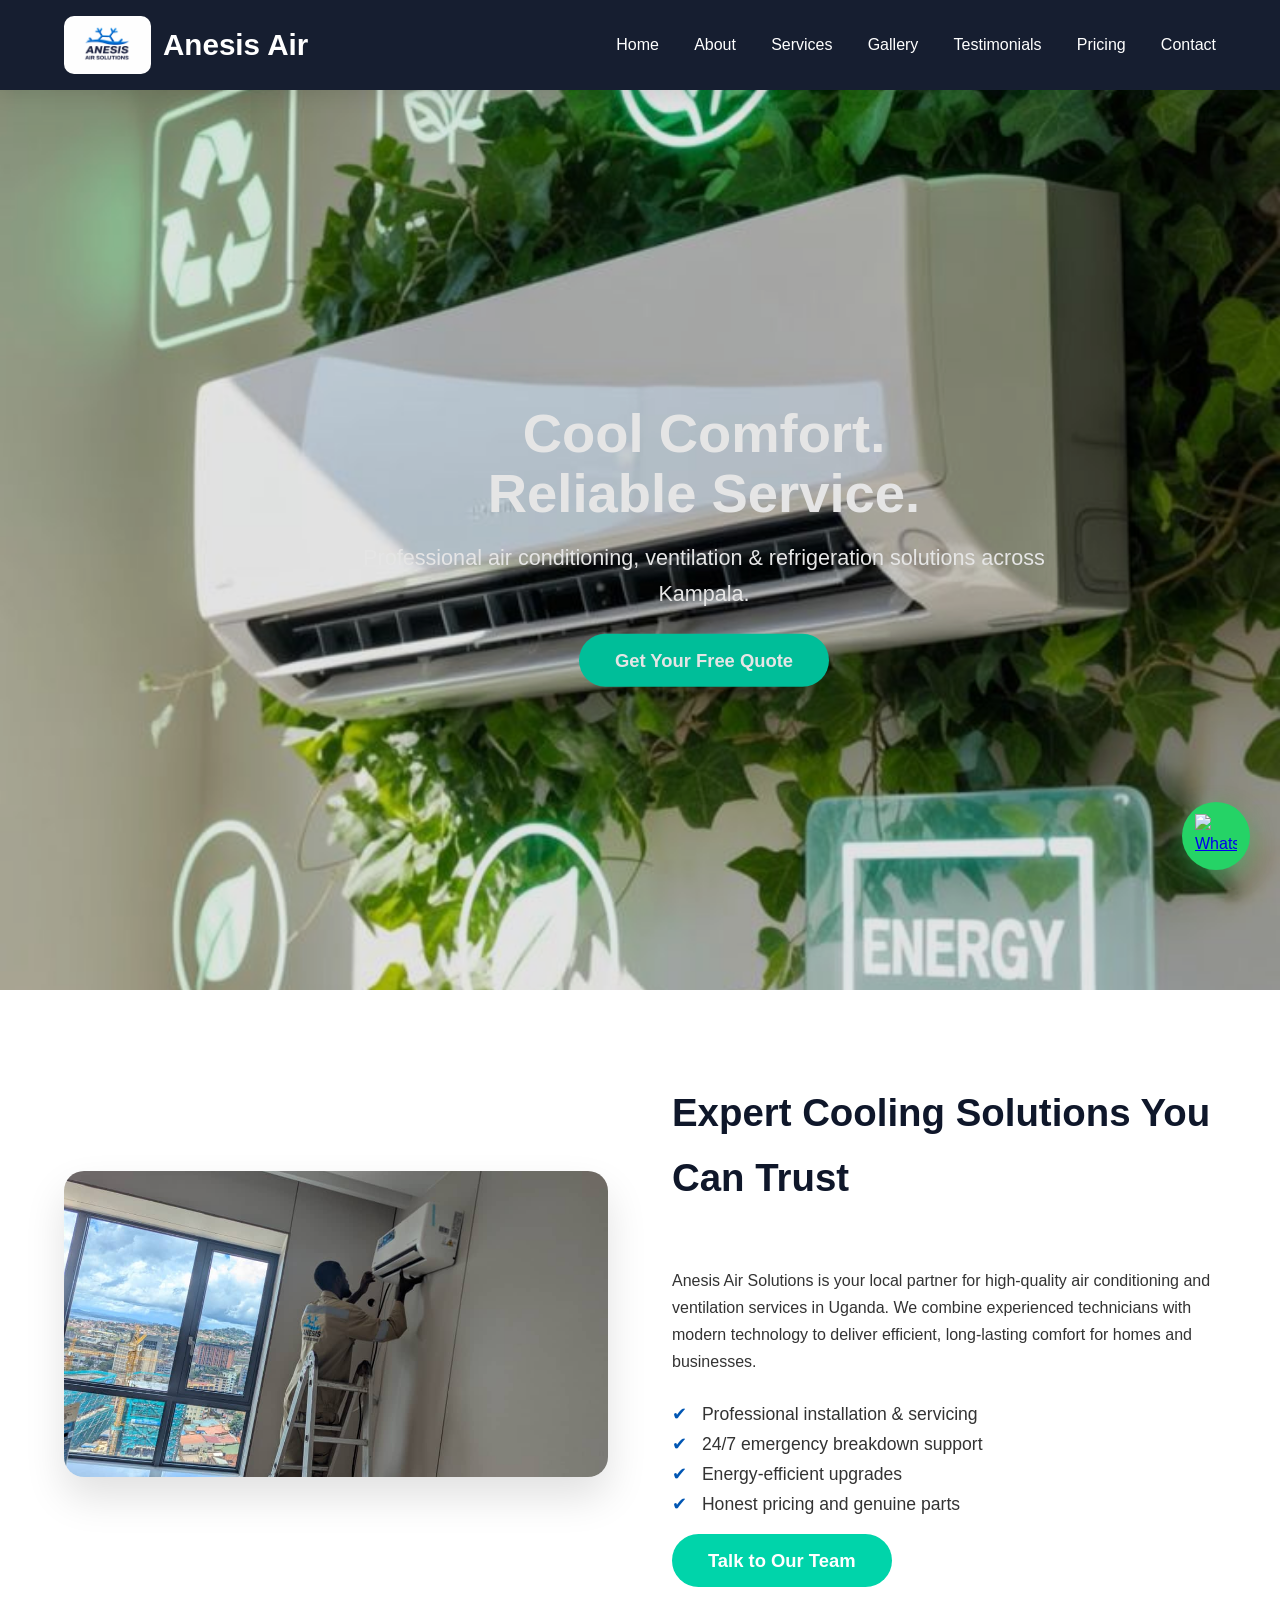
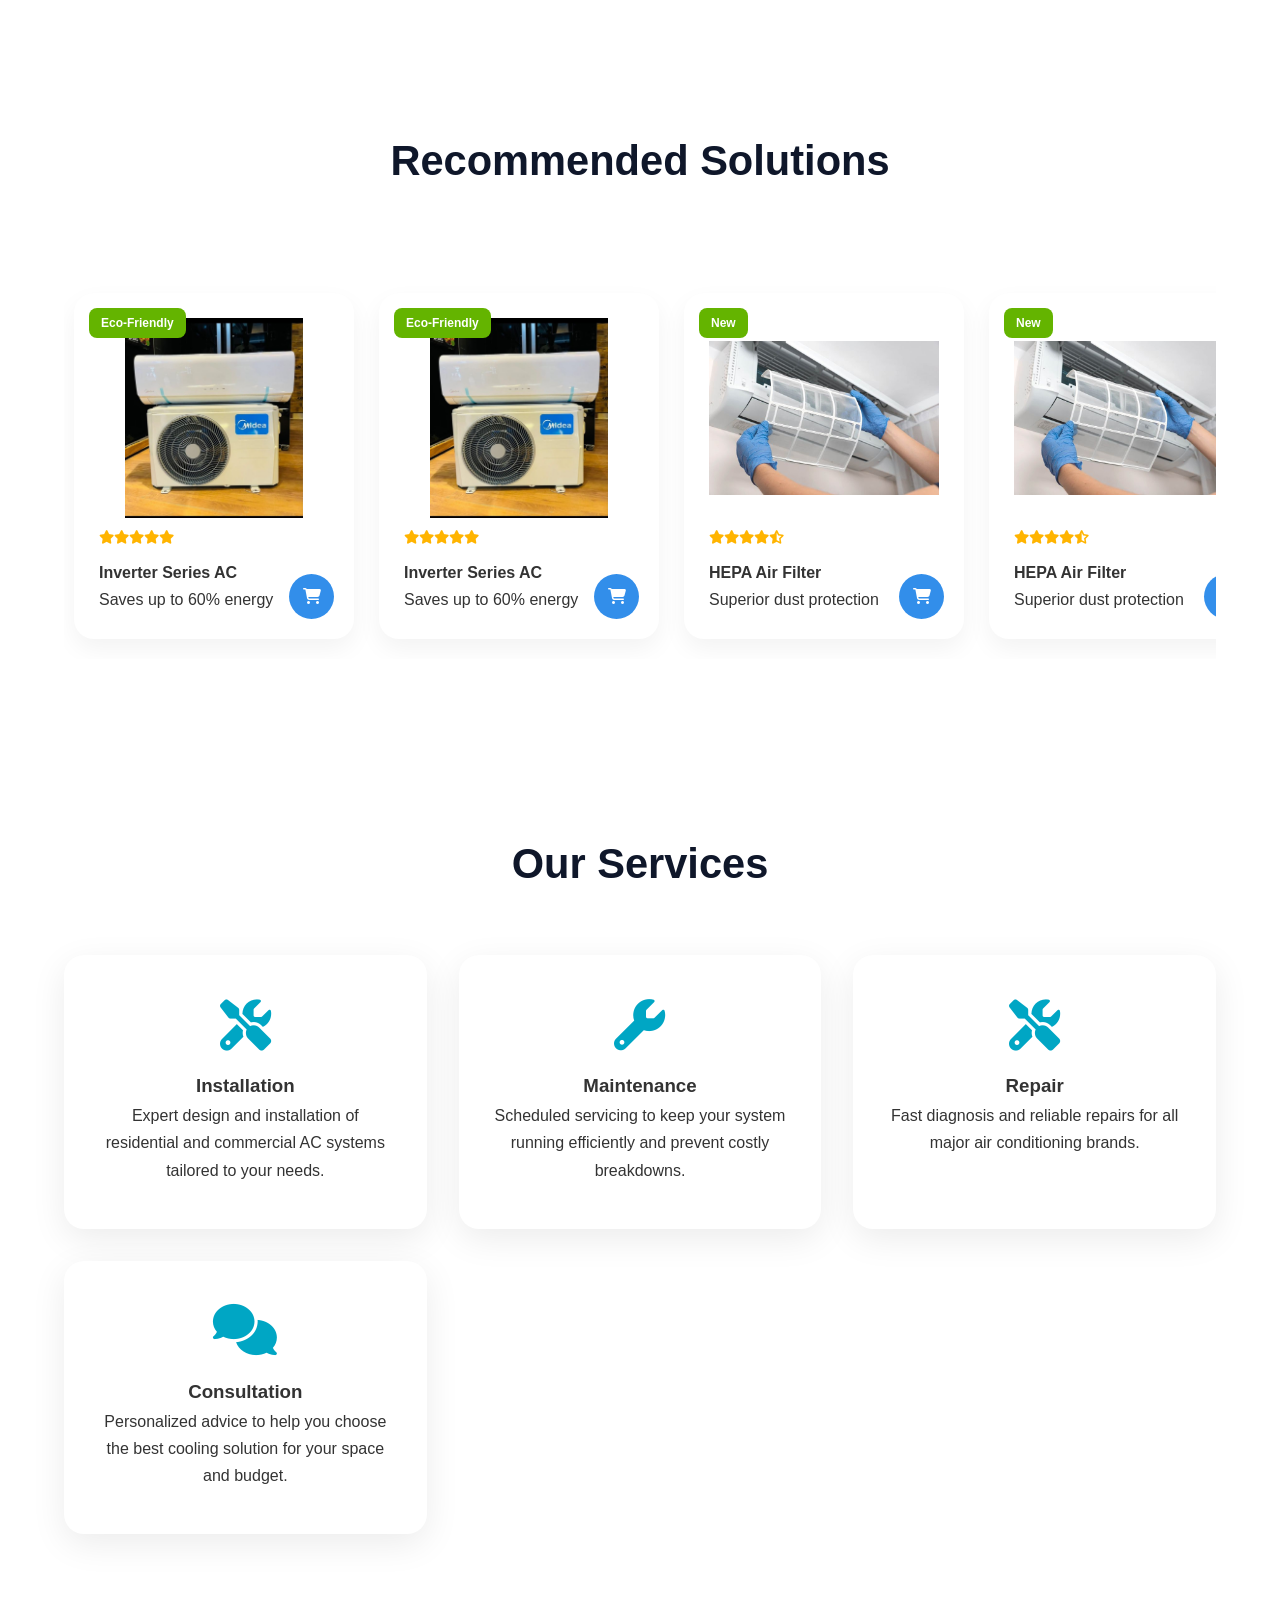
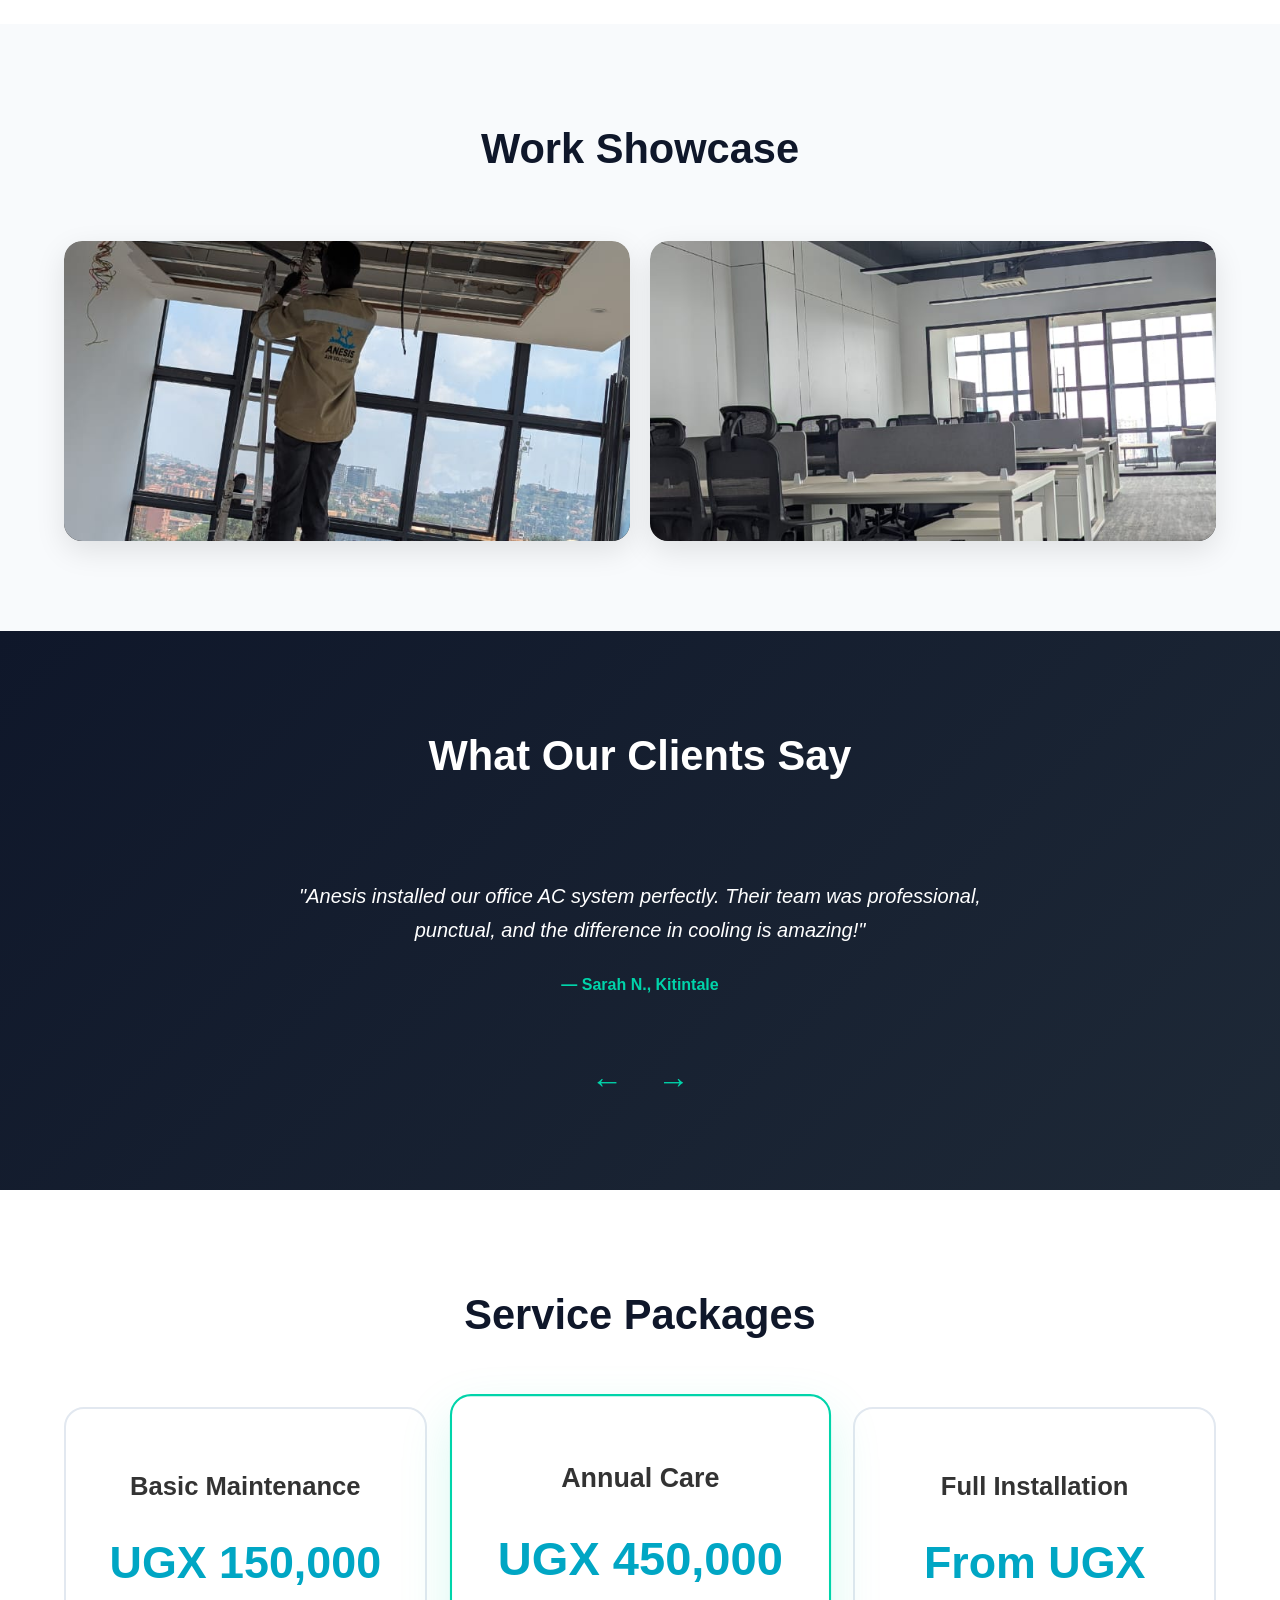
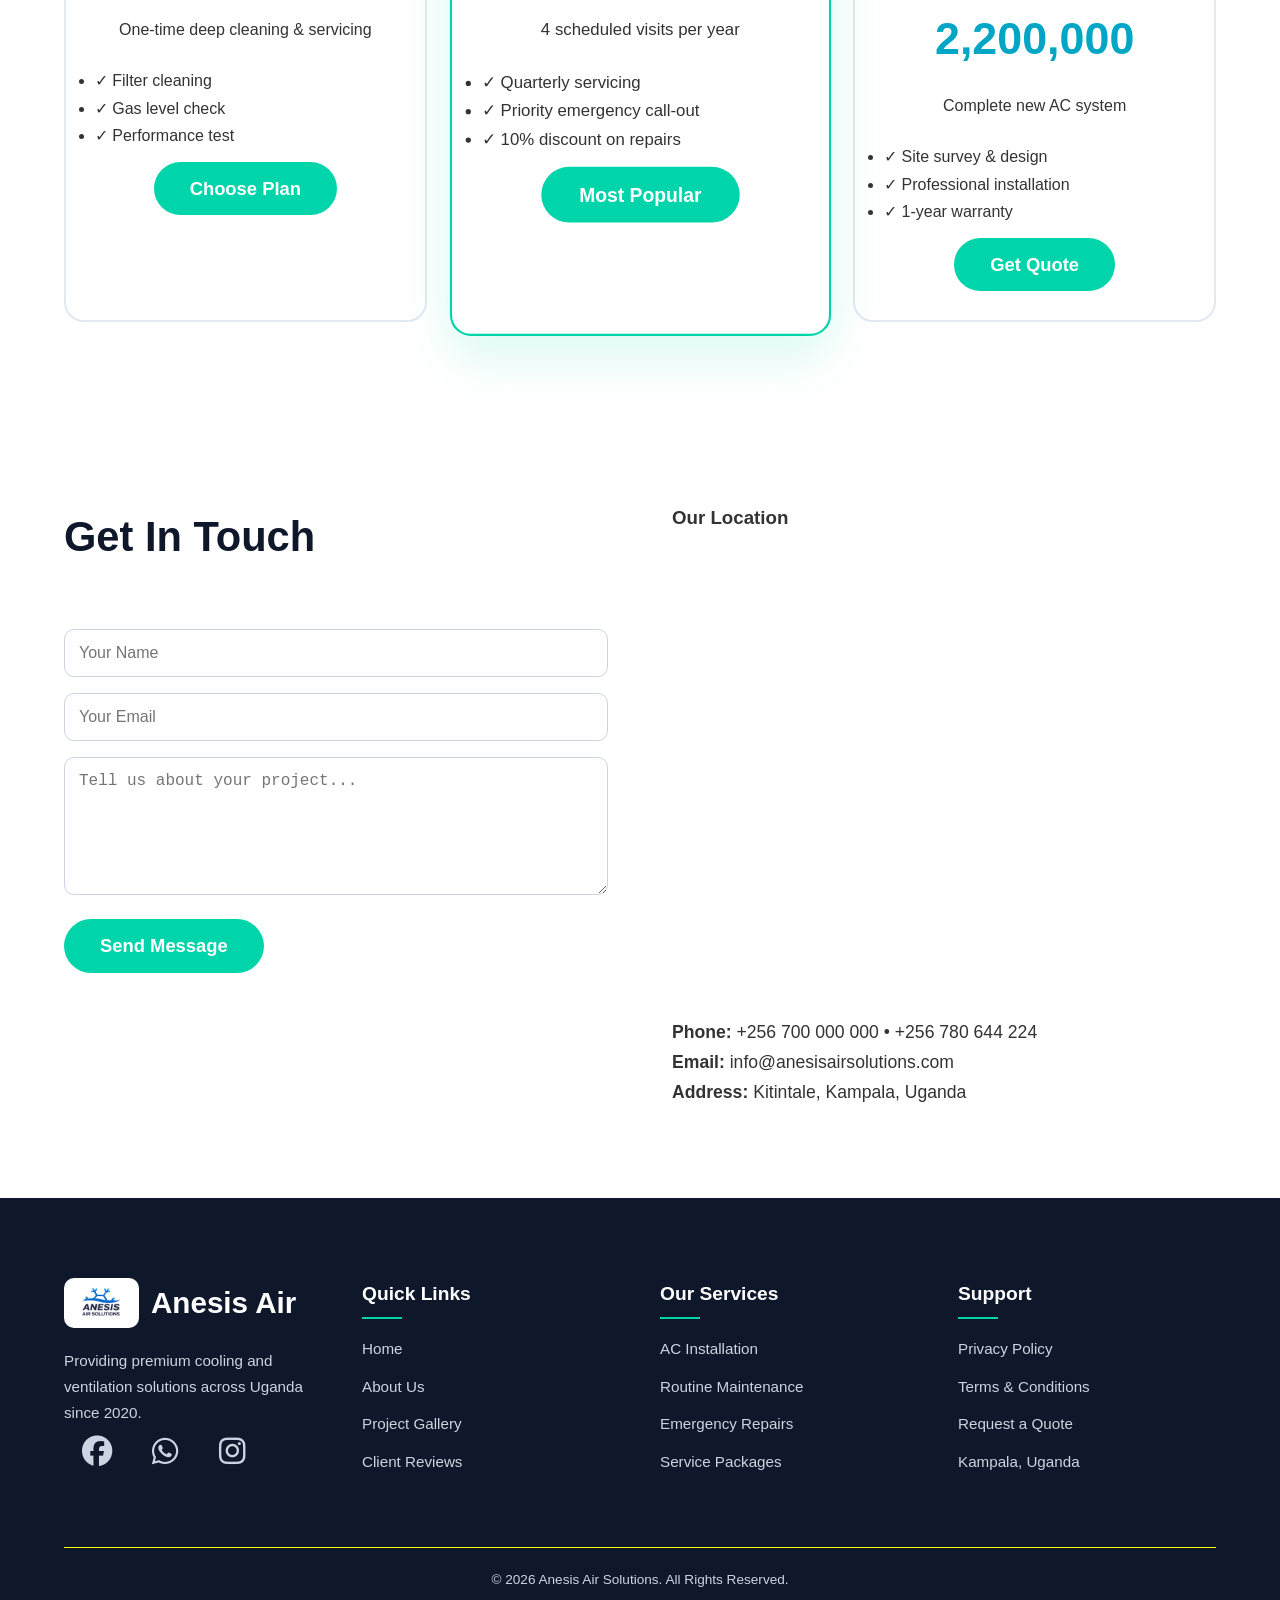
==== index.html @ 119cd509 "Update index.html" ====
<!DOCTYPE html>
<html lang="en">
<head>
    <meta charset="UTF-8">
    <meta name="viewport" content="width=device-width, initial-scale=1.0">
    <title>Anesis Air Solutions | Air Conditioning Kampala</title>
    
    <!-- External Assets -->
    <link rel="stylesheet" href="https://cdnjs.cloudflare.com/ajax/libs/font-awesome/6.5.0/css/all.min.css">
    
    <!-- Local Stylesheet -->
    <link rel="stylesheet" href="css/style.css">
</head>
<body>

    <!-- Navbar -->
    <nav class="navbar">
        <div class="logo">
            <img src="img/logo.jpg" alt="Anesis Logo">
            Anesis Air
        </div>
        <ul class="nav-links" id="navLinks">
            <li><a href="#">Home</a></li>
            <li><a href="#about">About</a></li>
            <li><a href="#services">Services</a></li>
            <li><a href="#gallery">Gallery</a></li>
            <li><a href="#testimonials">Testimonials</a></li>
            <li><a href="#pricing">Pricing</a></li>
            <li><a href="#contact">Contact</a></li>
        </ul>
        <div class="hamburger" id="menu-btn">
            <div class="bar"></div>
            <div class="bar"></div>
            <div class="bar"></div>
        </div>
    </nav>

    <!-- Hero Section -->
    <section class="hero">
        <div class="bg bg1"></div>
        <div class="bg bg2"></div>
        <div class="hero-content">
            <h1>Cool Comfort.<br>Reliable Service.</h1>
            <p>Professional air conditioning, ventilation & refrigeration solutions across Kampala.</p>
            <a href="#contact" class="cta-btn">Get Your Free Quote</a>
        </div>
    </section>

    <!-- About Section -->
    <section id="about" class="about">
        <div>
            <img src="img/img7.jpg" alt="Anesis Air Solutions team installing AC" loading="lazy">
        </div>
        <div>
            <h2 class="section-title" style="text-align:left;font-size:2.4rem;">Expert Cooling Solutions You Can Trust</h2>
            <p>Anesis Air Solutions is your local partner for high-quality air conditioning and ventilation services in Uganda. We combine experienced technicians with modern technology to deliver efficient, long-lasting comfort for homes and businesses.</p>
            <ul class="j" style="margin: 25px 0; font-size: 1.1rem; list-style: none;">
                <li> Professional installation & servicing</li>
                <li> 24/7 emergency breakdown support</li>
                <li> Energy-efficient upgrades</li>
                <li> Honest pricing and genuine parts</li>
            </ul>
            <a href="#contact" class="cta-btn">Talk to Our Team</a>
        </div>
    </section>

    <!-- Featured Products -->
    <section class="featured-products">
        <h2 class="section-title">Recommended Solutions</h2>
        <div class="product-container">
            <div class="product-carousel">
                <div class="product-card">
                    <div class="badge">Eco-Friendly</div>
                    <img src="img/ac-unit-1.jpg" alt="Energy Efficient AC">
                    <div class="product-info">
                        <div class="stars">
                            <i class="fas fa-star"></i><i class="fas fa-star"></i><i class="fas fa-star"></i><i class="fas fa-star"></i><i class="fas fa-star"></i>
                        </div>
                        <h4>Inverter Series AC</h4>
                        <p>Saves up to 60% energy</p>
                        <a href="https://wa.me/256780644224" class="cart-btn"><i class="fas fa-shopping-cart"></i></a>
                    </div>
                </div>
                <div class="product-card">
                    <div class="badge">Eco-Friendly</div>
                    <img src="img/ac-unit-1.jpg" alt="Energy Efficient AC">
                    <div class="product-info">
                        <div class="stars">
                            <i class="fas fa-star"></i><i class="fas fa-star"></i><i class="fas fa-star"></i><i class="fas fa-star"></i><i class="fas fa-star"></i>
                        </div>
                        <h4>Inverter Series AC</h4>
                        <p>Saves up to 60% energy</p>
                        <a href="https://wa.me/256780644224" class="cart-btn"><i class="fas fa-shopping-cart"></i></a>
                    </div>
                </div>
                <div class="product-card">
                    <div class="badge">New</div>
                    <img src="img/filter.jpg" alt="Air Filter">
                    <div class="product-info">
                        <div class="stars">
                            <i class="fas fa-star"></i><i class="fas fa-star"></i><i class="fas fa-star"></i><i class="fas fa-star"></i><i class="fas fa-star-half-alt"></i>
                        </div>
                        <h4>HEPA Air Filter</h4>
                        <p>Superior dust protection</p>
                        <a href="https://wa.me/256780644224" class="cart-btn"><i class="fas fa-shopping-cart"></i></a>
                    </div>
                </div>
                <div class="product-card">
                    <div class="badge">New</div>
                    <img src="img/filter.jpg" alt="Air Filter">
                    <div class="product-info">
                        <div class="stars">
                            <i class="fas fa-star"></i><i class="fas fa-star"></i><i class="fas fa-star"></i><i class="fas fa-star"></i><i class="fas fa-star-half-alt"></i>
                        </div>
                        <h4>HEPA Air Filter</h4>
                        <p>Superior dust protection</p>
                        <a href="https://wa.me/256780644224" class="cart-btn"><i class="fas fa-shopping-cart"></i></a>
                    </div>
                </div>
            </div>
        </div>
    </section>

    <!-- Services -->
    <section id="services">
        <h2 class="section-title">Our Services</h2>
        <div class="service-grid">
            <div class="service-card">
                <i class="fas fa-tools"></i>
                <h3>Installation</h3>
                <p>Expert design and installation of residential and commercial AC systems tailored to your needs.</p>
            </div>
            <div class="service-card">
                <i class="fas fa-wrench"></i>
                <h3>Maintenance</h3>
                <p>Scheduled servicing to keep your system running efficiently and prevent costly breakdowns.</p>
            </div>
            <div class="service-card">
                <i class="fas fa-screwdriver-wrench"></i>
                <h3>Repair</h3>
                <p>Fast diagnosis and reliable repairs for all major air conditioning brands.</p>
            </div>
            <div class="service-card">
                <i class="fas fa-comments"></i>
                <h3>Consultation</h3>
                <p>Personalized advice to help you choose the best cooling solution for your space and budget.</p>
            </div>
        </div>
    </section>

    <!-- Gallery Section -->
    <section id="gallery" class="gallery">
        <h2 class="section-title">Work Showcase</h2>
        <div class="gallery-grid">
            <div class="comparison-box">
                <div class="gallery-item before-container">
                    <div class="slide-set">
                        <img src="img/img2.jpg" class="slide active" alt="Before 1">
                        <img src="img/img9.jpg" class="slide" alt="Before 2">
                        <img src="img/img7.jpg" class="slide" alt="Before 3">
                    </div>
                    <div class="overlay">BEFORE</div>
                </div>
                <div class="gallery-item after-container">
                    <div class="slide-set">
                        <img src="img/img1.jpg" class="slide active" alt="After 1">
                        <img src="img/img8.jpg" class="slide" alt="After 2">
                        <img src="img/img3.jpg" class="slide" alt="After 3">
                    </div>
                    <div class="overlay">AFTER</div>
                </div>
            </div>
        </div>
    </section>

    <!-- Testimonials -->
    <section id="testimonials" class="testimonial-section">
        <h2 class="section-title" style="color:white;">What Our Clients Say</h2>
        <div class="testimonial-carousel" id="carousel">
            <div class="testimonial-slide active">
                <p>"Anesis installed our office AC system perfectly. Their team was professional, punctual, and the difference in cooling is amazing!"</p>
                <div class="client-info">— Sarah N., Kitintale</div>
            </div>
            <div class="testimonial-slide">
                <p>"24/7 emergency service saved us during a heatwave. They came the same day and fixed the issue quickly. Highly recommended!"</p>
                <div class="client-info">— James K., Kampala</div>
            </div>
            <div class="testimonial-slide">
                <p>"Best decision we made for our restaurant. The new ventilation system is quiet and very energy efficient. Thank you Anesis!"</p>
                <div class="client-info">— Michael O., Nakasero</div>
            </div>
        </div>
        <div style="text-align:center; margin-top:2rem;">
            <button onclick="prevSlide()" style="background:none;border:none;color:var(--accent);font-size:2rem;margin:0 15px;">←</button>
            <button onclick="nextSlide()" style="background:none;border:none;color:var(--accent);font-size:2rem;margin:0 15px;">→</button>
        </div>
    </section>

    <!-- Pricing -->
    <section id="pricing" class="pricing">
        <h2 class="section-title">Service Packages</h2>
        <div class="pricing-grid">
            <div class="price-card">
                <h3>Basic Maintenance</h3>
                <div class="price">UGX 150,000</div>
                <p>One-time deep cleaning & servicing</p>
                <ul style="text-align:left; margin:1.5rem 0;">
                    <li>✓ Filter cleaning</li>
                    <li>✓ Gas level check</li>
                    <li>✓ Performance test</li>
                </ul>
                <a href="#contact" class="cta-btn">Choose Plan</a>
            </div>
            <div class="price-card popular">
                <h3>Annual Care</h3>
                <div class="price">UGX 450,000</div>
                <p>4 scheduled visits per year</p>
                <ul style="text-align:left; margin:1.5rem 0;">
                    <li>✓ Quarterly servicing</li>
                    <li>✓ Priority emergency call-out</li>
                    <li>✓ 10% discount on repairs</li>
                </ul>
                <a href="#contact" class="cta-btn">Most Popular</a>
            </div>
            <div class="price-card">
                <h3>Full Installation</h3>
                <div class="price">From UGX 2,200,000</div>
                <p>Complete new AC system</p>
                <ul style="text-align:left; margin:1.5rem 0;">
                    <li>✓ Site survey & design</li>
                    <li>✓ Professional installation</li>
                    <li>✓ 1-year warranty</li>
                </ul>
                <a href="#contact" class="cta-btn">Get Quote</a>
            </div>
        </div>
    </section>

    <!-- Contact Section -->
    <section id="contact" class="contact-section">
        <div>
            <h2 class="section-title" style="text-align:left;">Get In Touch</h2>
            <form id="contact-form" action="https://formspree.io/f/xovkkaep" method="POST">
                <input type="text" name="name" placeholder="Your Name" required>
                <input type="email" name="email" placeholder="Your Email" required>
                <textarea name="message" rows="6" placeholder="Tell us about your project..." required></textarea>
                <button type="submit" class="cta-btn">Send Message</button>
            </form>
        </div>
        <div>
            <h3 style="margin-bottom:1.5rem;">Our Location</h3>
            <iframe src="https://maps.google.com/maps?width=600&height=400&hl=en&q=kitintale&t=&z=14&ie=UTF8&iwloc=B&output=embed" width="100%" height="420" style="border:0;border-radius:16px;" allowfullscreen="" loading="lazy"></iframe>
            <div style="margin-top:2rem; font-size:1.1rem;">
                <p><strong>Phone:</strong> +256 700 000 000 • +256 780 644 224</p>
                <p><strong>Email:</strong> info@anesisairsolutions.com</p>
                <p><strong>Address:</strong> Kitintale, Kampala, Uganda</p>
            </div>
        </div>
    </section>

    <!-- Footer -->
    <footer class="main-footer">
        <div class="footer-container">
            <div class="footer-col">
                <div class="logo" style="margin-bottom: 20px;">
                    <img src="img/logo.jpg" alt="Anesis Logo" style="height: 50px;">
                    <span style="color: white; font-weight: bold;">Anesis Air</span>
                </div>
                <p>Providing premium cooling and ventilation solutions across Uganda since 2020.</p>
                <div class="social-links">
                    <a href="#"><i class="fab fa-facebook"></i></a>
                    <a href="#"><i class="fab fa-whatsapp"></i></a>
                    <a href="#"><i class="fab fa-instagram"></i></a>
                </div>
            </div>
            <div class="footer-col">
                <h4>Quick Links</h4>
                <ul>
                    <li><a href="#">Home</a></li>
                    <li><a href="#about">About Us</a></li>
                    <li><a href="#gallery">Project Gallery</a></li>
                    <li><a href="#testimonials">Client Reviews</a></li>
                </ul>
            </div>
            <div class="footer-col">
                <h4>Our Services</h4>
                <ul>
                    <li><a href="#services">AC Installation</a></li>
                    <li><a href="#services">Routine Maintenance</a></li>
                    <li><a href="#services">Emergency Repairs</a></li>
                    <li><a href="#pricing">Service Packages</a></li>
                </ul>
            </div>
            <div class="footer-col">
                <h4>Support</h4>
                <ul>
                    <li><a href="#">Privacy Policy</a></li>
                    <li><a href="#">Terms & Conditions</a></li>
                    <li><a href="#contact">Request a Quote</a></li>
                    <li><p>Kampala, Uganda</p></li>
                </ul>
            </div>
        </div>
        <div class="footer-bottom">
            <p>&copy; 2026 Anesis Air Solutions. All Rights Reserved.</p>
        </div>
    </footer>

    <!-- Floating WhatsApp Button -->
    <a href="https://wa.me/256780644224" target="_blank" class="whatsapp-float">
        <img src="https://cdn3.iconfinder.com/data/icons/2018-social-media-logotypes/1000/2018_social_media_popular_app_logo-whatsapp-64.png" alt="WhatsApp">
    </a>

    <!-- Main JavaScript File -->
    <script src="js/main.js"></script>
</body>
</html>
---- css/style.css ----
/* =============================================
    ANESIS AIR SOLUTIONS - MAIN STYLESHEET
    Author: Anesis Air Solutions
    Version: 2.0
    ============================================= */

:root {
    --primary: #00a6c4;
    --secondary: #0073e6;
    --accent: #00d4aa;
    --dark: #0f172a;
    --light: #f8fafc;
}

* { 
    margin: 0; 
    padding: 0; 
    box-sizing: border-box; 
}

body {
    font-family: 'Segoe UI', Arial, sans-serif;
    line-height: 1.7;
    color: #333;
}

section { 
    padding: 90px 5%; 
}

.section-title {
    text-align: center; 
    font-size: 2.6rem; 
    margin-bottom: 3.5rem;
    color: var(--dark);
}

/* ------------------------------
    NAVIGATION BAR
------------------------------ */
.navbar {
    position: sticky; 
    top: 0; 
    z-index: 1000;
    background: rgba(15, 23, 42, 0.97);
    backdrop-filter: blur(12px);
    padding: 1rem 5%;
    display: flex;
    justify-content: space-between;
    align-items: center;
    box-shadow: 0 4px 20px rgba(0,0,0,0.1);
}

.logo {
    display: flex; 
    align-items: center; 
    gap: 12px;
    color: white; 
    font-size: 1.85rem; 
    font-weight: 700; 
    text-decoration: none;
}

.logo img { 
    height: 58px; 
    border-radius: 10px; 
}

.nav-links {
    display: flex; 
    gap: 2.2rem; 
    list-style: none; 
    transition: 0.5s ease-in;
}

.nav-links a {
    color: white; 
    text-decoration: none; 
    font-weight: 500; 
    transition: 0.3s;
}

.nav-links a:hover { 
    color: var(--accent); 
}

/* ------------------------------
    HAMBURGER MENU (MOBILE)
------------------------------ */
.hamburger {
    background: transparent;
    border: none;
    cursor: pointer;
    display: none;
    flex-direction: column;
    gap: 5px;
    z-index: 1001;
}

.bar {
    width: 30px;
    height: 3px;
    background-color: #fff;
    transition: all 0.3s ease-in-out;
}

.hamburger.active .bar:nth-child(1) { transform: translateY(8px) rotate(45deg); }
.hamburger.active .bar:nth-child(2) { opacity: 0; transform: translateX(-10px); }
.hamburger.active .bar:nth-child(3) { transform: translateY(-8px) rotate(-45deg); }

/* ------------------------------
    HERO SECTION
------------------------------ */
.hero {
    position: relative;
    height: 100vh;
    overflow: hidden;
}

.bg {
    position: absolute;
    width: 100%;
    height: 100%;
    top: 0;
    left: 0;
    background-size: cover;
    background-position: center;
    transition: opacity 1.5s ease-in-out;
    z-index: 1;
}

.bg1 { opacity: 1; }
.bg2 { opacity: 0; }

.hero-content {
    position: absolute;
    z-index: 2;
    color: white;
    text-align: center;
    top: 50%;
    transform: translateY(-50%);
    width: 100%;
}

.hero::after {
    pointer-events: none;
    content: "";
    position: absolute;
    width: 100%;
    height: 100%;
    top: 0;
    left: 0;
    background: rgba(0,0,0,0.1);
    z-index: 2;
}

.hero-content h1 {
    font-size: 3.4rem; 
    margin-bottom: 1rem; 
    line-height: 1.1;
}

.hero-content p {
    font-size: 1.35rem; 
    max-width: 700px; 
    margin: 0 auto 2rem;
}

.cta-btn {
    background: var(--accent); 
    color: white; 
    padding: 16px 36px;
    border-radius: 50px; 
    font-weight: 600; 
    text-decoration: none;
    font-size: 1.15rem; 
    transition: all 0.4s;
    border: none;
    cursor: pointer;
}

.cta-btn:hover {
    background: #00b894; 
    transform: translateY(-5px); 
    box-shadow: 0 15px 30px rgba(0,212,170,0.4);
}

/* ------------------------------
    ABOUT SECTION
------------------------------ */
.about {
    display: grid; 
    grid-template-columns: 1fr 1fr; 
    gap: 4rem; 
    align-items: center;
}

.about img {
    width: 100%; 
    border-radius: 20px; 
    box-shadow: 0 20px 40px rgba(0,0,0,0.12);
}

.j li::before {
    content: '✔';
    color: #0056b3; 
    margin-right: 10px;
}

/* ------------------------------
    SERVICES SECTION
------------------------------ */
.service-grid {
    display: grid; 
    grid-template-columns: repeat(auto-fit, minmax(290px, 1fr)); 
    gap: 2rem;
}

.service-card {
    background: white; 
    padding: 2.8rem 2rem; 
    border-radius: 20px;
    text-align: center; 
    box-shadow: 0 10px 35px rgba(0,0,0,0.08);
    transition: all 0.4s ease;
}

.service-card:hover {
    transform: translateY(-15px); 
    box-shadow: 0 25px 55px rgba(0,166,196,0.18);
}

.service-card i { 
    font-size: 3.2rem; 
    color: var(--primary); 
    margin-bottom: 1.2rem; 
}

/* ------------------------------
    FEATURED PRODUCTS
------------------------------ */
.featured-products {
    background: #fff;
    overflow: hidden;
    padding: 60px 0;
}

.product-container {
    padding: 20px 5%;
}

.product-carousel {
    display: flex;
    gap: 25px;
    overflow-x: auto;
    scroll-behavior: smooth;
    padding: 20px 10px;
    scrollbar-width: none;
}

.product-carousel::-webkit-scrollbar {
    display: none;
}

.product-card {
    min-width: 280px;
    background: white;
    border-radius: 20px;
    padding: 25px;
    position: relative;
    box-shadow: 0 10px 25px rgba(0,0,0,0.05);
    transition: all 0.4s cubic-bezier(0.165, 0.84, 0.44, 1);
}

.product-card:hover {
    transform: translateY(-10px);
    box-shadow: 0 20px 40px rgba(0, 166, 196, 0.15);
}

.product-card img {
    width: 100%;
    height: 200px;
    object-fit: contain;
    transition: transform 0.5s ease;
}

.product-card:hover img {
    transform: scale(1.08);
}

.stars { 
    color: #ffb400; 
    font-size: 0.85rem; 
    margin-bottom: 10px; 
}

.cart-btn {
    position: absolute;
    bottom: 20px;
    right: 20px;
    background: var(--secondary);
    color: white;
    width: 45px;
    height: 45px;
    border-radius: 50%;
    display: flex;
    align-items: center;
    justify-content: center;
    text-decoration: none;
    transition: all 0.3s ease;
    opacity: 0.8;
}

.product-card:hover .cart-btn {
    opacity: 1;
    transform: scale(1.1);
    background: var(--accent);
}

.badge {
    position: absolute;
    top: 15px; left: 15px;
    background: #64b400;
    color: white;
    padding: 5px 12px;
    border-radius: 8px;
    font-size: 0.75rem;
    font-weight: bold;
}

/* ------------------------------
    GALLERY SECTION
------------------------------ */
.gallery {
    background: var(--light);
}

.gallery-grid {
    display: grid; 
    grid-template-columns: repeat(auto-fit, minmax(320px, 1fr)); 
    gap: 1.8rem;
}

.comparison-box {
    display: grid;
    grid-template-columns: 1fr 1fr;
    gap: 20px;
    max-width: 1200px;
    margin: 0 auto;
}

.gallery-item {
    position: relative; 
    border-radius: 18px; 
    overflow: hidden; 
    box-shadow: 0 10px 30px rgba(0,0,0,0.1);
}

.gallery-item img {
    width: 100%; 
    height: 320px; 
    object-fit: cover; 
    transition: transform 0.5s;
}

.gallery-item:hover img { 
    transform: scale(1.08); 
}

.slide-set {
    position: relative;
    width: 100%;
    min-height: 300px;
    overflow: hidden;
    border-radius: 18px;
    aspect-ratio: 4/1;
}

.slide {
    position: absolute;
    top: 0;
    left: 0;
    width: 100%;
    height: 100%;
    object-fit: cover;
    opacity: 0;
    transition: opacity 1s ease-in-out;
}

.slide.active {
    opacity: 1;
    z-index: 2;
}

.gallery-item .overlay {
    position: absolute; 
    bottom: 0; 
    left: 0; 
    right: 0; 
    background: linear-gradient(transparent, rgba(0,0,0,0.75));
    color: white; 
    padding: 20px; 
    font-weight: 600;
}

/* ------------------------------
    TESTIMONIALS
------------------------------ */
.testimonial-section {
    background: linear-gradient(135deg, #0f172a, #1e2937);
    color: white;
}

.testimonial-carousel {
    max-width: 800px; 
    margin: 0 auto; 
    position: relative; 
    overflow: hidden;
}

.testimonial-slide {
    display: none; 
    padding: 2rem; 
    text-align: center;
}

.testimonial-slide.active { 
    display: block; 
    animation: fade 0.8s; 
}

.testimonial-slide p {
    font-size: 1.25rem; 
    font-style: italic; 
    margin-bottom: 1.5rem;
}

.client-info {
    font-weight: 600; 
    color: var(--accent);
}

@keyframes fade { 
    from {opacity:0;} 
    to {opacity:1;} 
}

/* ------------------------------
    PRICING
------------------------------ */
.pricing {
    background: white;
}

.pricing-grid {
    display: grid; 
    grid-template-columns: repeat(auto-fit, minmax(300px, 1fr)); 
    gap: 2rem;
}

.price-card {
    background: white; 
    border: 2px solid #e2e8f0; 
    border-radius: 20px;
    padding: 2.5rem 1.8rem; 
    text-align: center; 
    transition: all 0.4s;
}

.price-card.popular {
    border-color: var(--accent); 
    transform: scale(1.05); 
    box-shadow: 0 20px 50px rgba(0,212,170,0.15);
}

.price-card h3 { 
    font-size: 1.6rem; 
    margin: 1rem 0; 
}

.price-card .price {
    font-size: 2.8rem; 
    font-weight: 700; 
    color: var(--primary); 
    margin: 1rem 0;
}

/* ------------------------------
    CONTACT SECTION
------------------------------ */
.contact-section {
    display: grid; 
    grid-template-columns: 1fr 1fr; 
    gap: 4rem;
}

form input, form textarea {
    width: 100%; 
    padding: 14px; 
    border: 1px solid #cbd5e1; 
    border-radius: 10px; 
    font-size: 1rem;
    margin-bottom: 1rem;
}

/* ------------------------------
    FOOTER
------------------------------ */
.main-footer {
    background: #0f172a;
    color: #cbd5e1;
    padding: 80px 5% 20px;
    font-size: 0.95rem;
}

.footer-container {
    display: flex;
    flex-wrap: wrap;
    justify-content: space-between;
    gap: 40px;
    max-width: 1200px;
    margin: 0 auto;
}

.footer-col {
    flex: 1;
    min-width: 200px;
}

.footer-col h4 {
    color: white;
    margin-bottom: 25px;
    font-size: 1.2rem;
    position: relative;
}

.footer-col h4::after {
    content: '';
    position: absolute;
    left: 0;
    bottom: -8px;
    width: 40px;
    height: 2px;
    background: var(--accent);
}

.footer-col ul {
    list-style: none;
    padding: 0;
}

.footer-col ul li {
    margin-bottom: 12px;
}

.footer-col ul li a {
    color: #cbd5e1;
    text-decoration: none;
    transition: 0.3s;
}

.footer-col ul li a:hover {
    color: var(--accent);
    padding-left: 8px;
}

.footer-bottom {
    text-align: center;
    margin-top: 60px;
    padding-top: 20px;
    border-top: 1px solid rgba(255,255,0.1);
    font-size: 0.85rem;
}

.social-links a {
    color: #cbd5e1; 
    font-size: 1.9rem; 
    margin: 0 18px; 
    transition: 0.3s;
}

.social-links a:hover { 
    color: var(--accent); 
}

/* ------------------------------
    FLOATING WHATSAPP BUTTON
------------------------------ */
.whatsapp-float {
    position:fixed; 
    bottom:30px; 
    right:30px; 
    background:#25D366; 
    width:68px; 
    height:68px; 
    border-radius:50%; 
    display:flex; 
    align-items:center; 
    justify-content:center; 
    box-shadow:0 8px 25px rgba(37,211,102,0.4); 
    z-index:9999;
}

.whatsapp-float img {
    width: 42px;
}

/* ------------------------------
    RESPONSIVE MEDIA QUERIES
------------------------------ */
@media (max-width: 768px) {
    .nav-links { 
        position: fixed; 
        top: 78px; 
        left: -100%; 
        width: 100%; 
        height: calc(100vh - 78px);
        background: var(--dark); 
        flex-direction: column; 
        align-items: center; 
        padding-top: 3rem;
        transition: 0.4s;
    }
    
    .nav-links.active { 
        left: 0; 
    }
    
    .hamburger { 
        display: flex; 
    }
    
    .hero-content h1 { 
        font-size: 2.5rem; 
    }
    
    .about, .contact-section, .comparison-box { 
        grid-template-columns: 1fr; 
    }
}
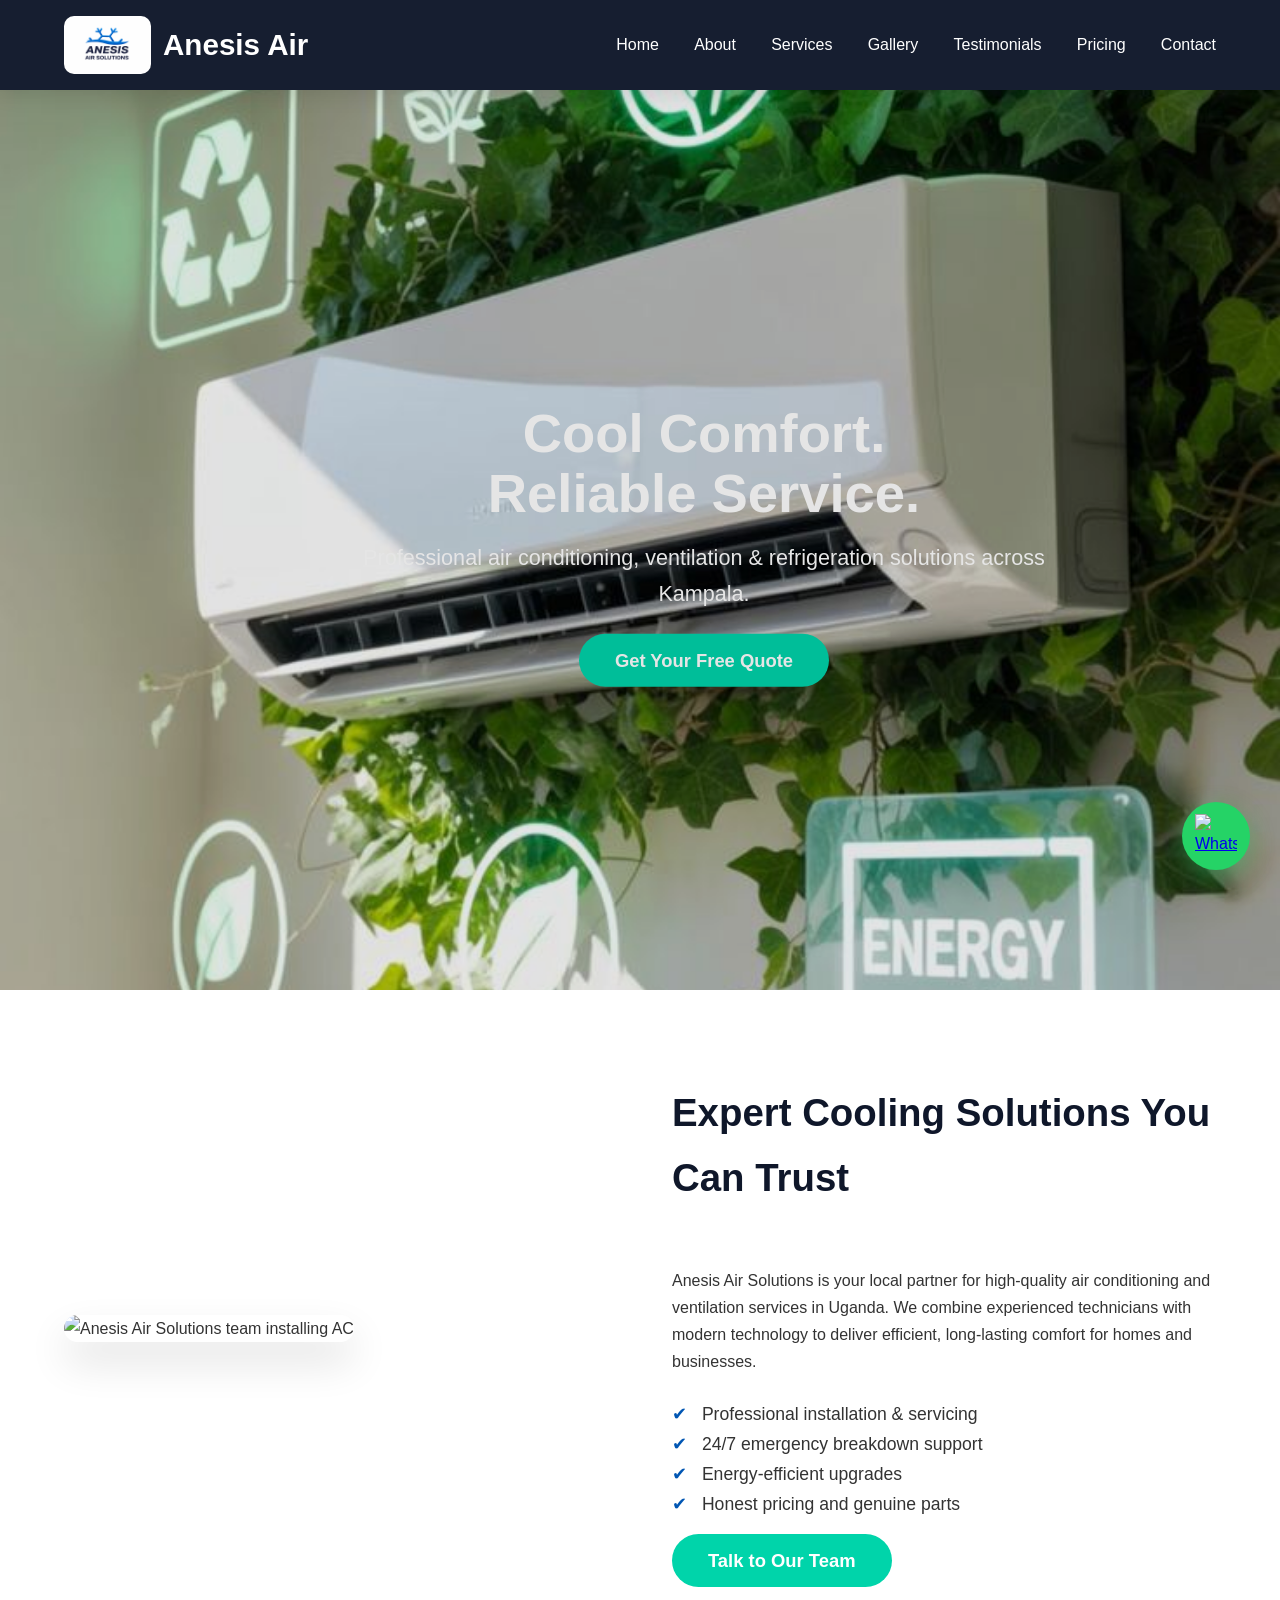
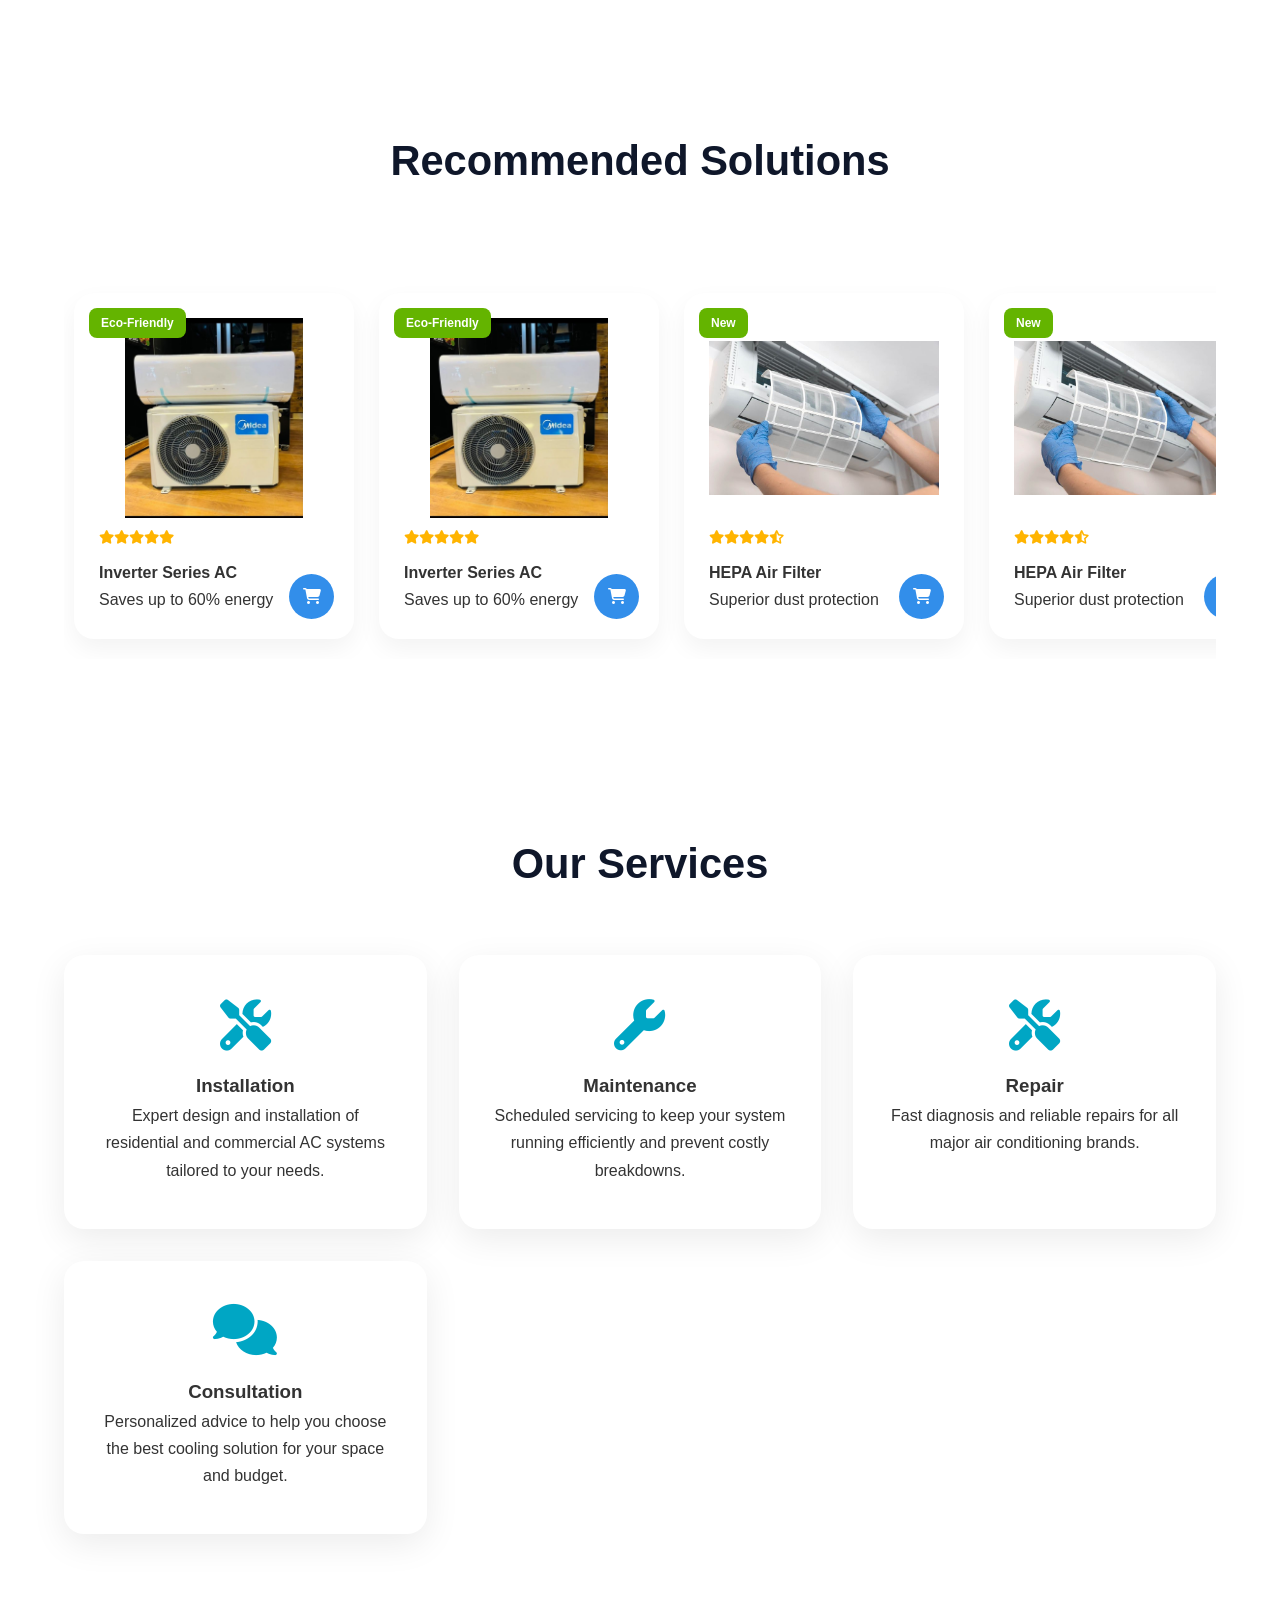
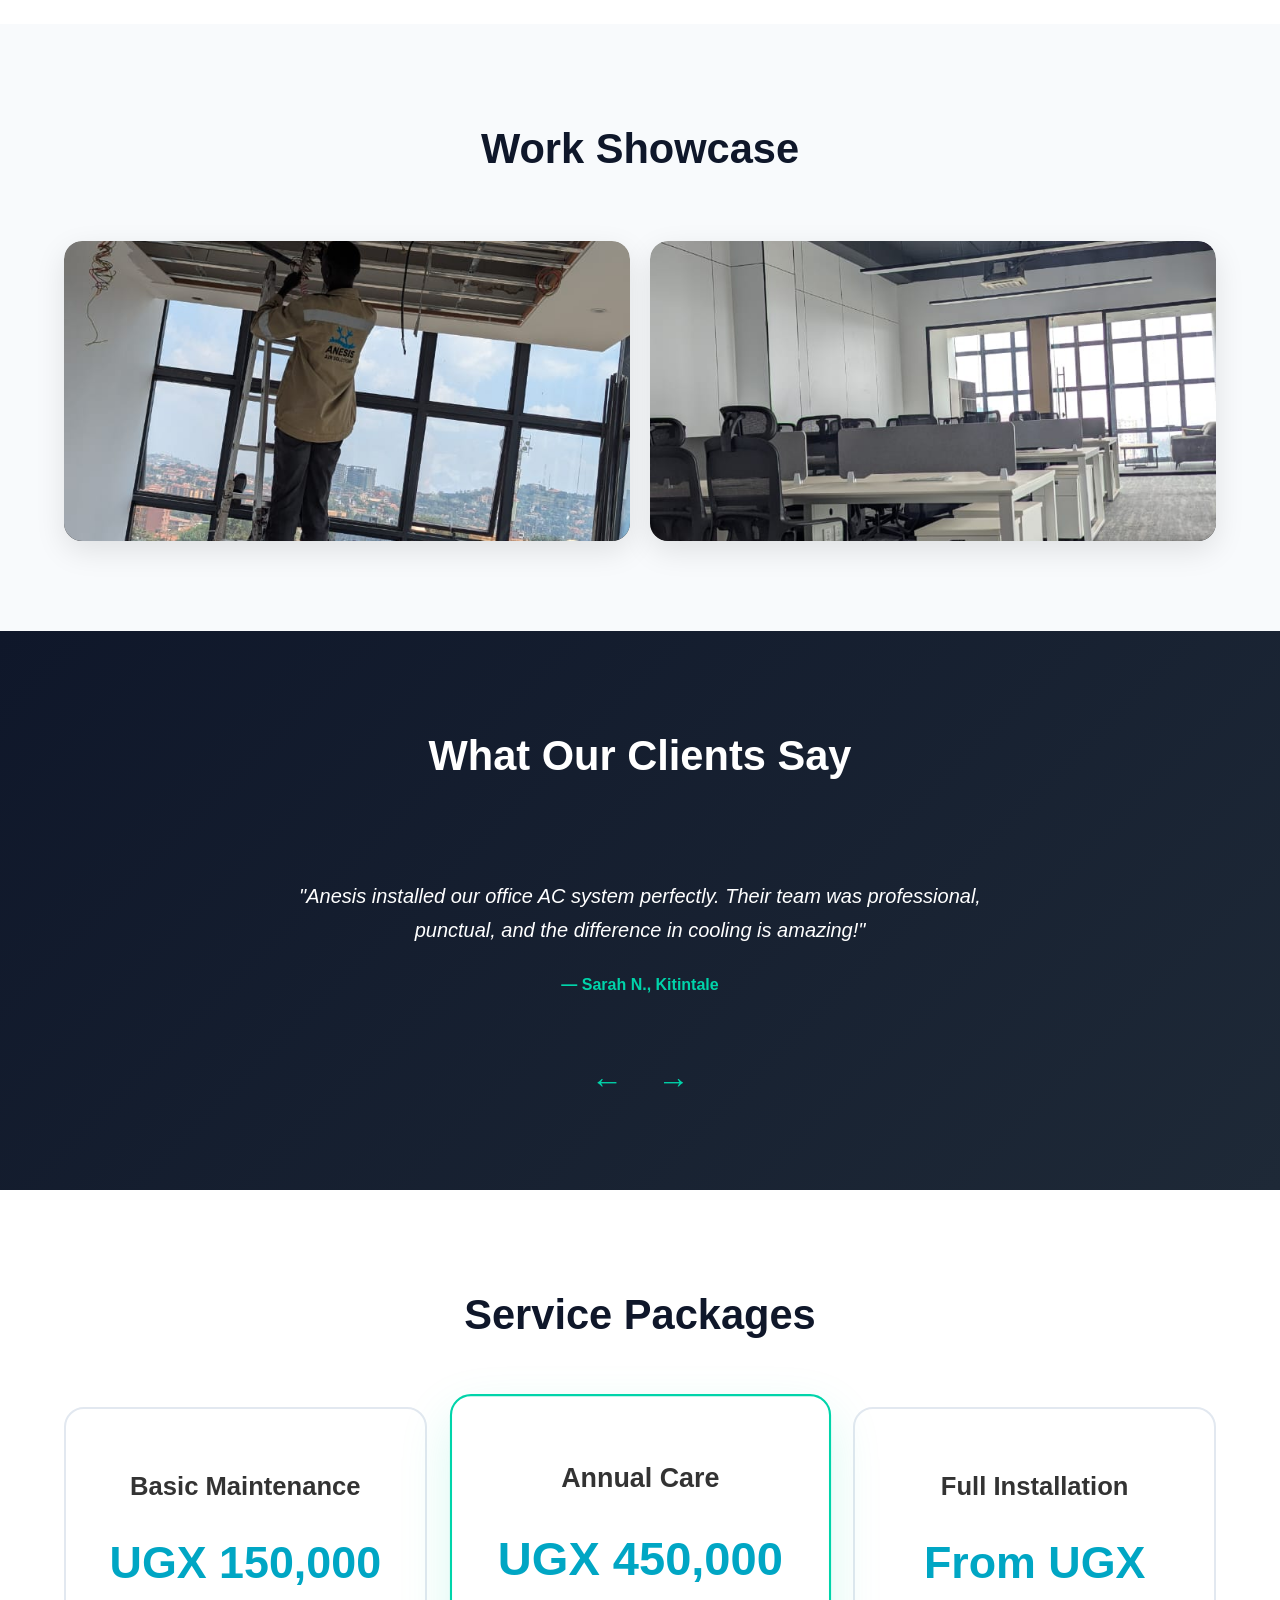
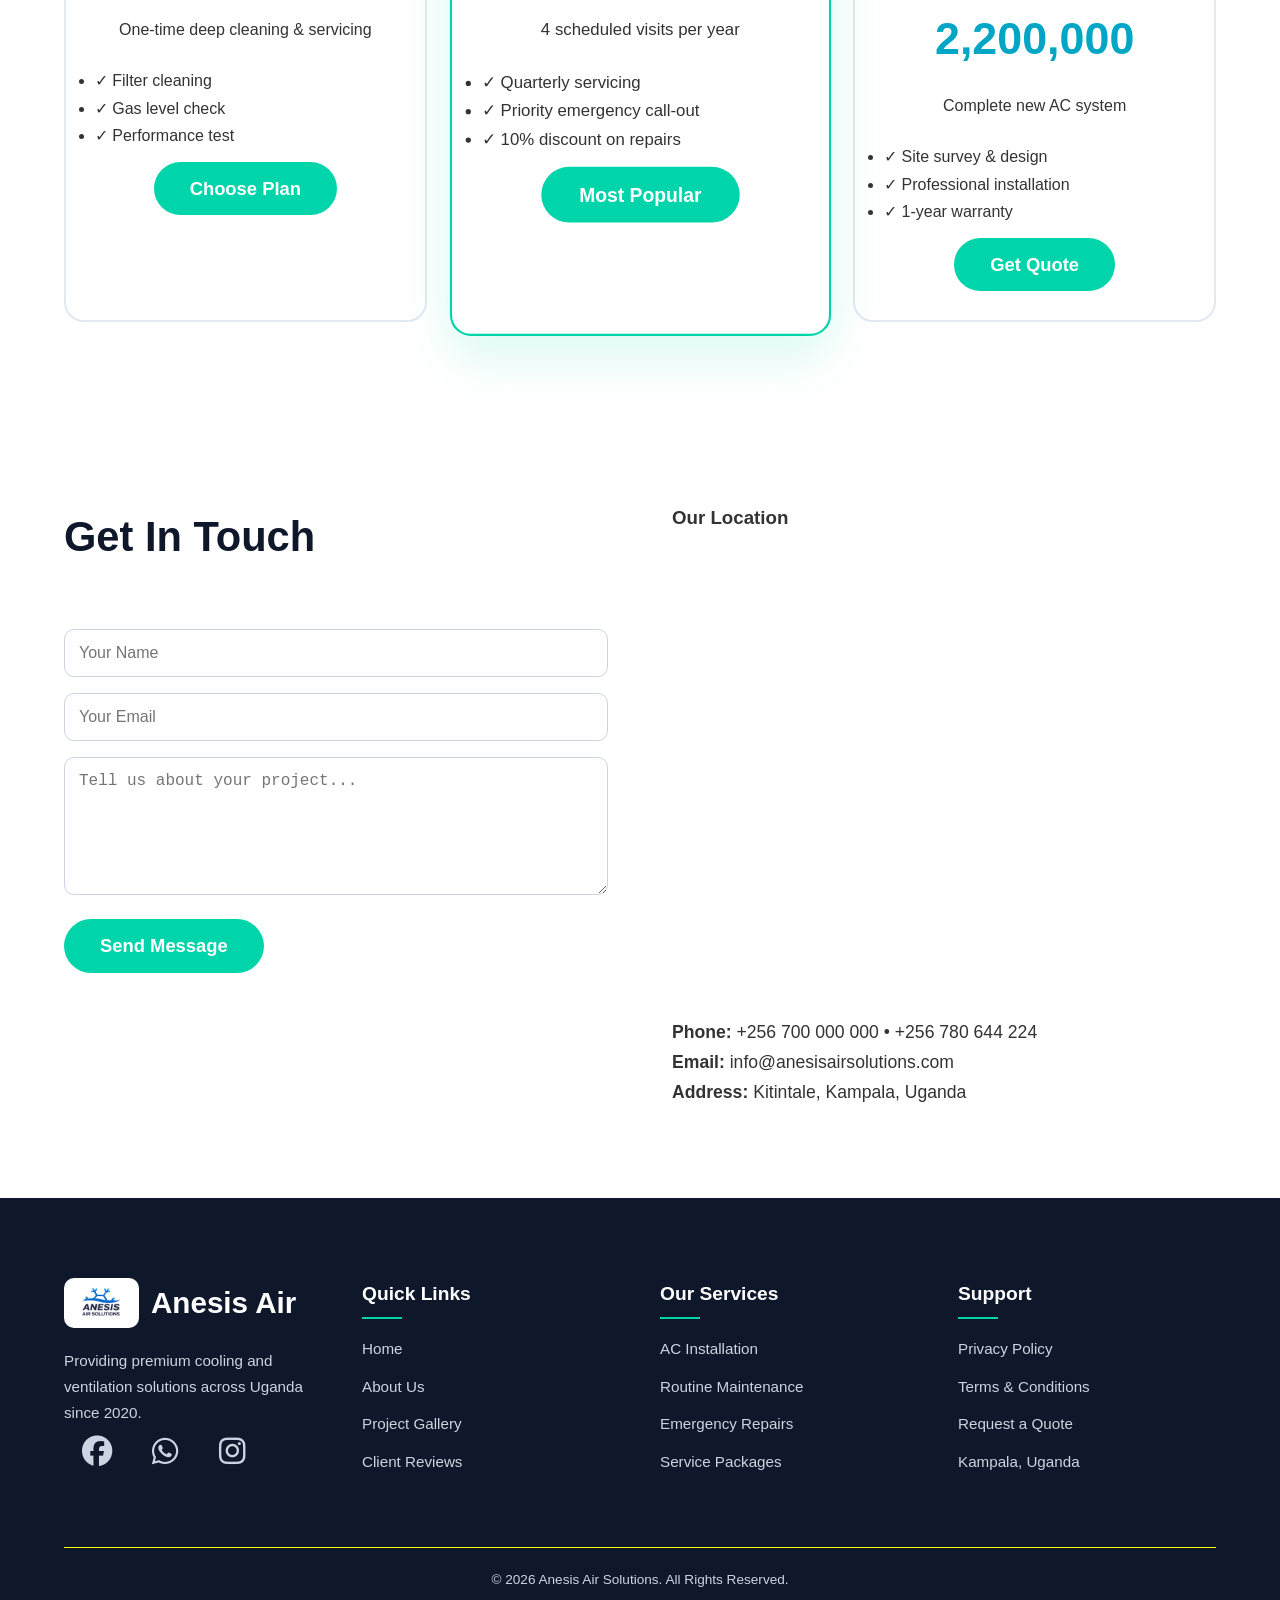
==== commit 96072f04: "Update index.html" ====
--- a/index.html
+++ b/index.html
@@ -49,7 +49,7 @@
     <!-- About Section -->
     <section id="about" class="about">
         <div>
-            <img src="img/img7.jpg" alt="Anesis Air Solutions team installing AC" loading="lazy">
+            <img src="img/t.jpg" alt="Anesis Air Solutions team installing AC" loading="lazy">
         </div>
         <div>
             <h2 class="section-title" style="text-align:left;font-size:2.4rem;">Expert Cooling Solutions You Can Trust</h2>
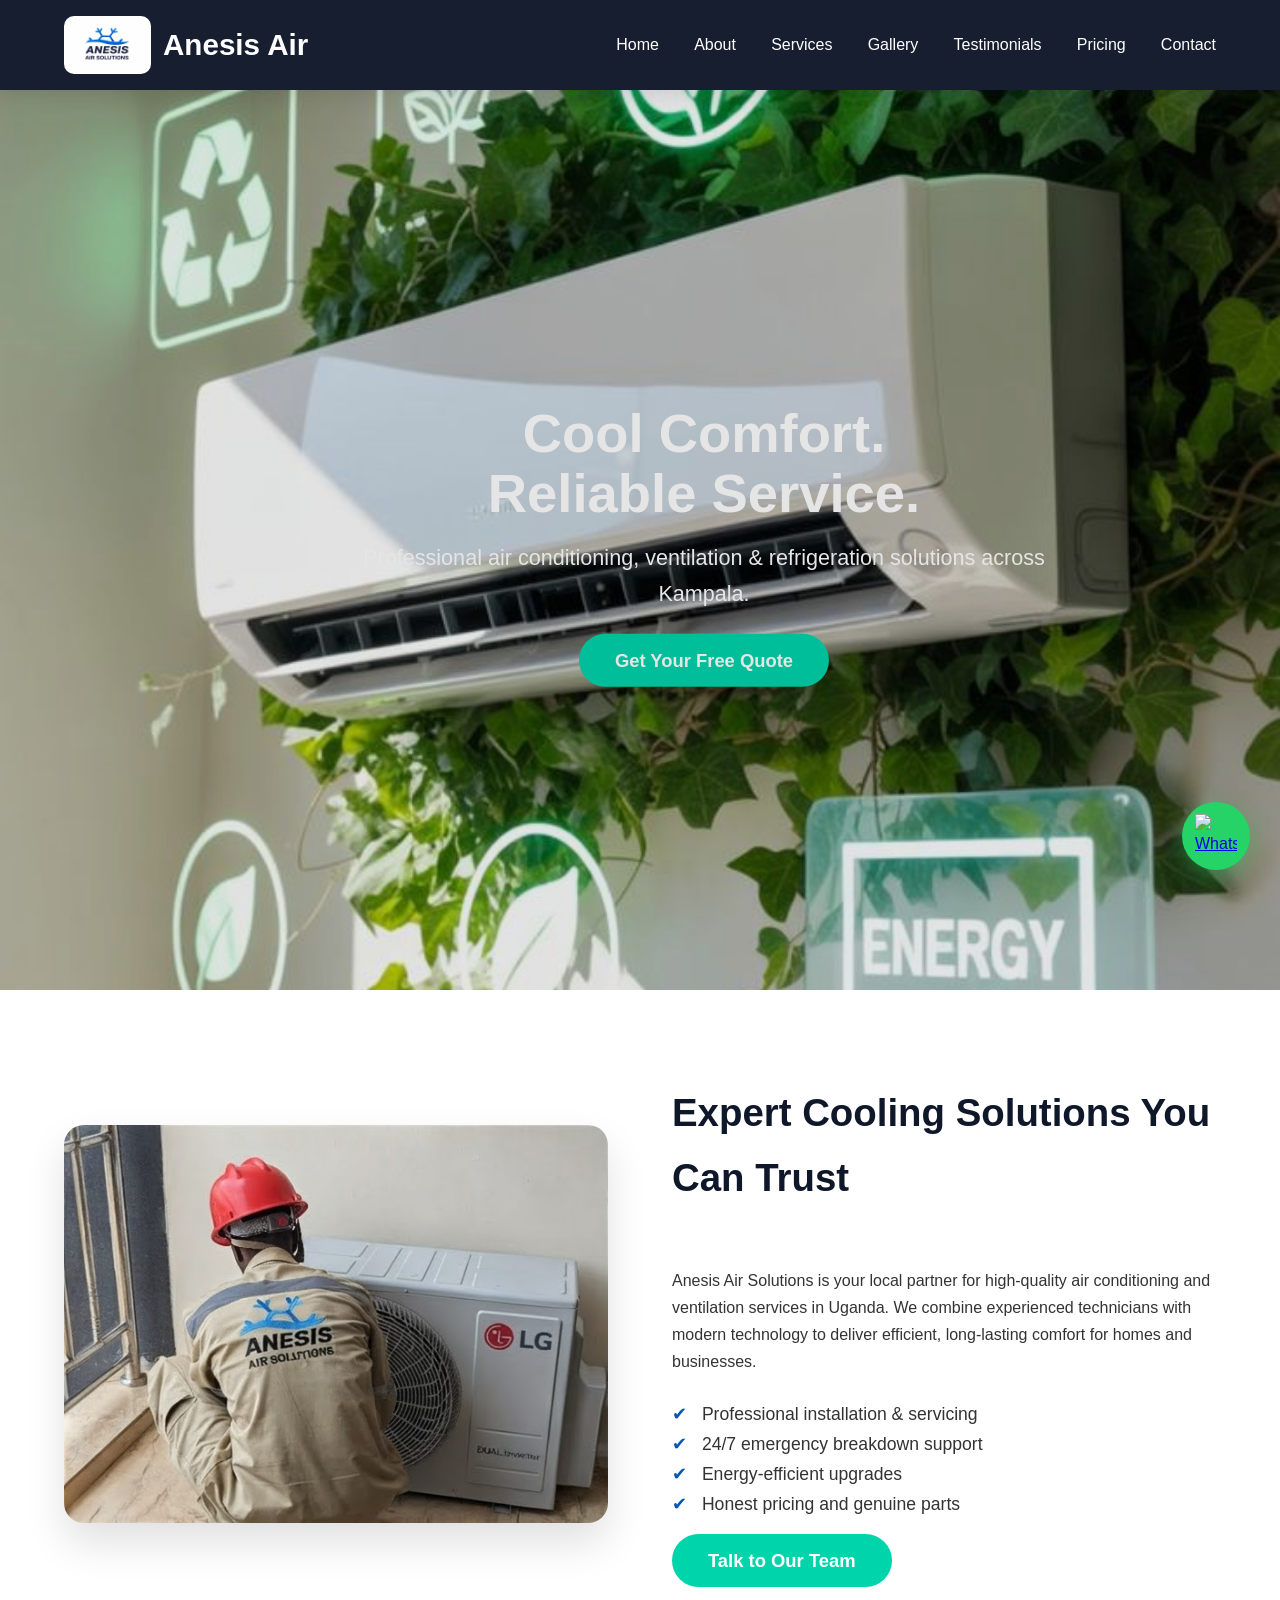
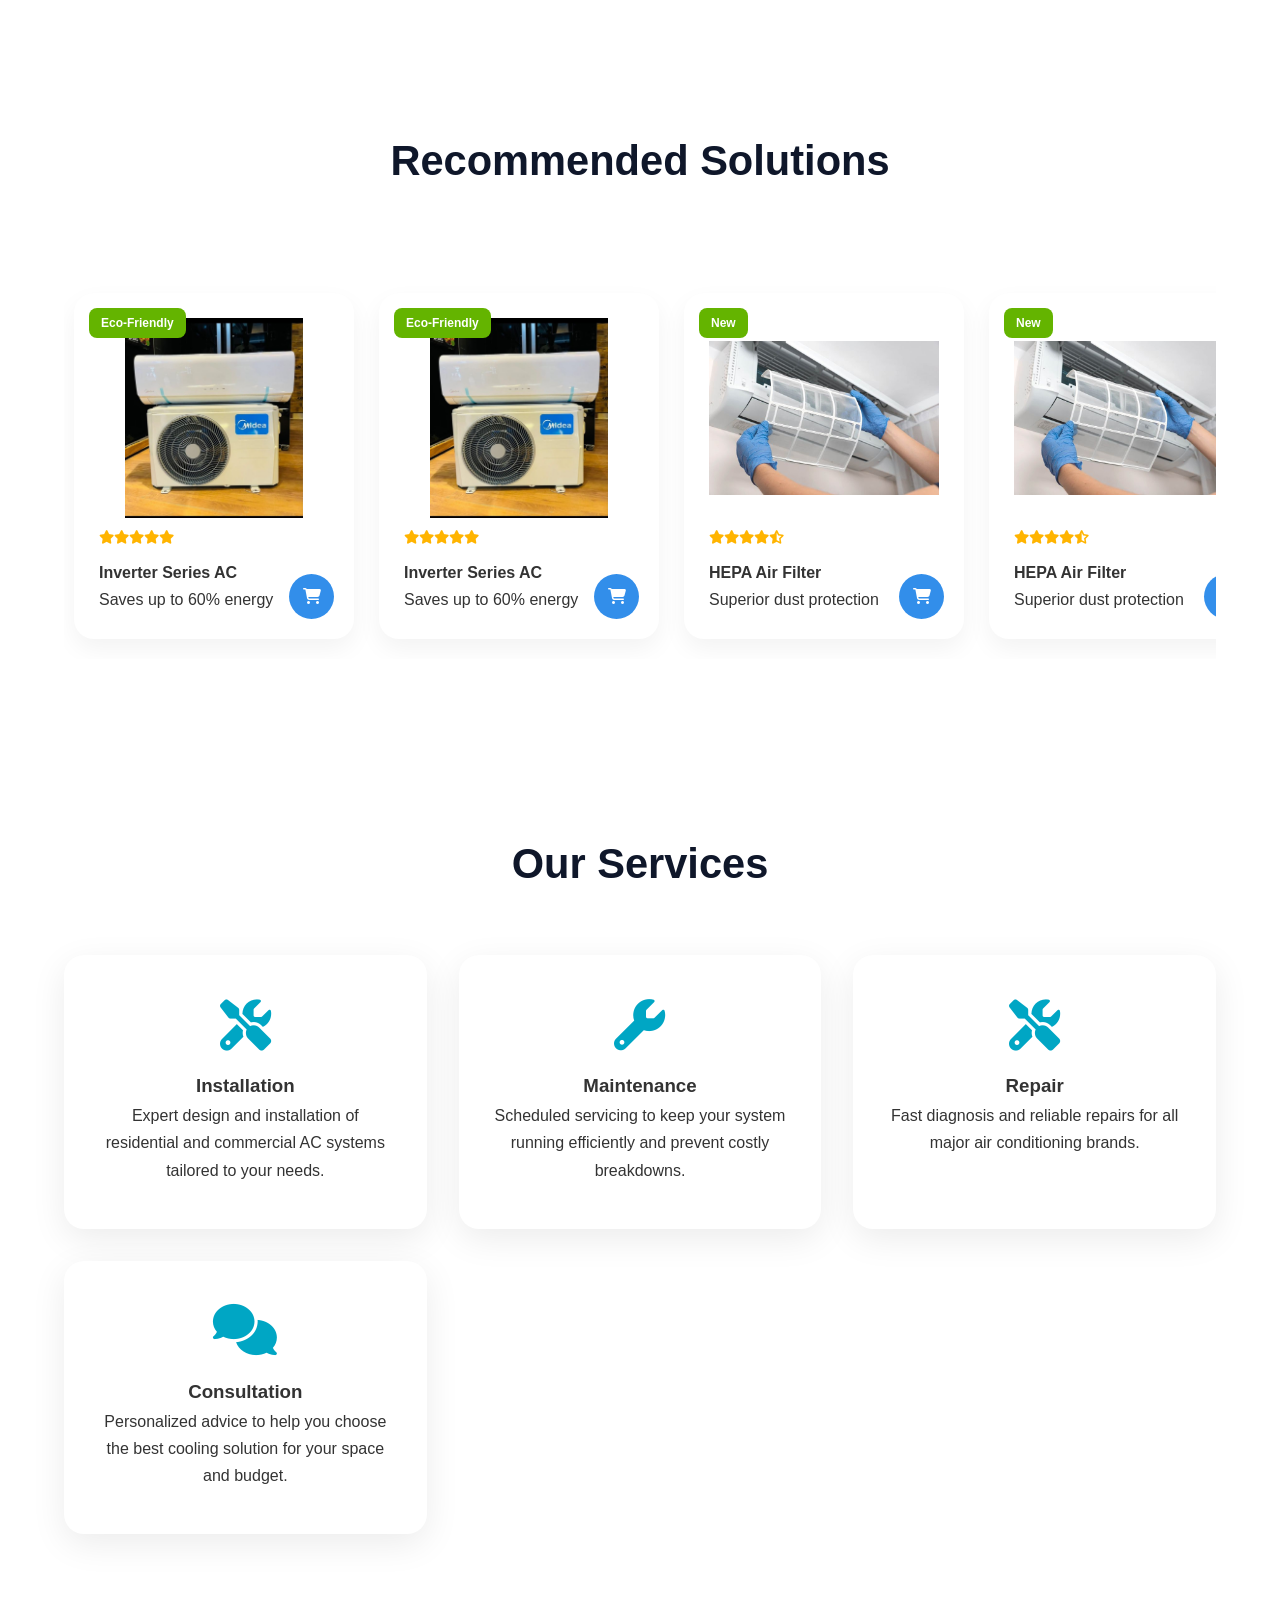
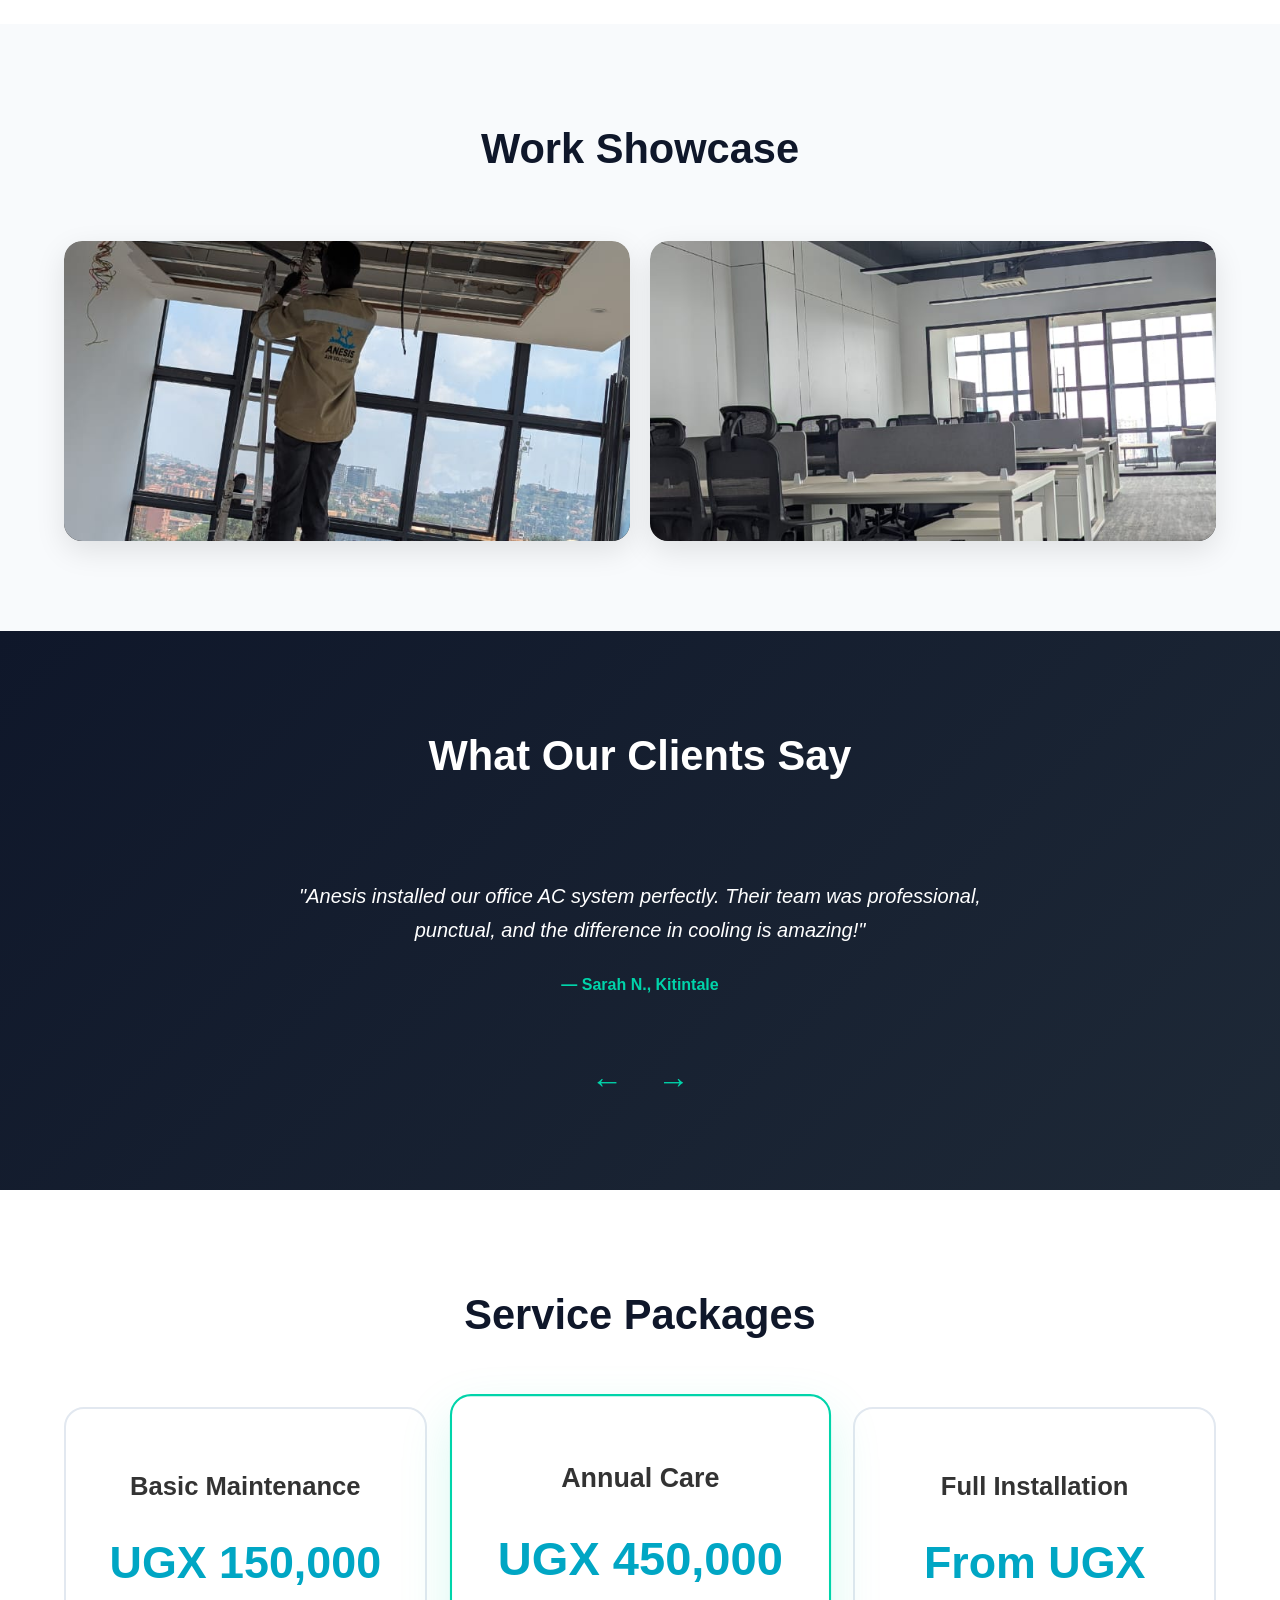
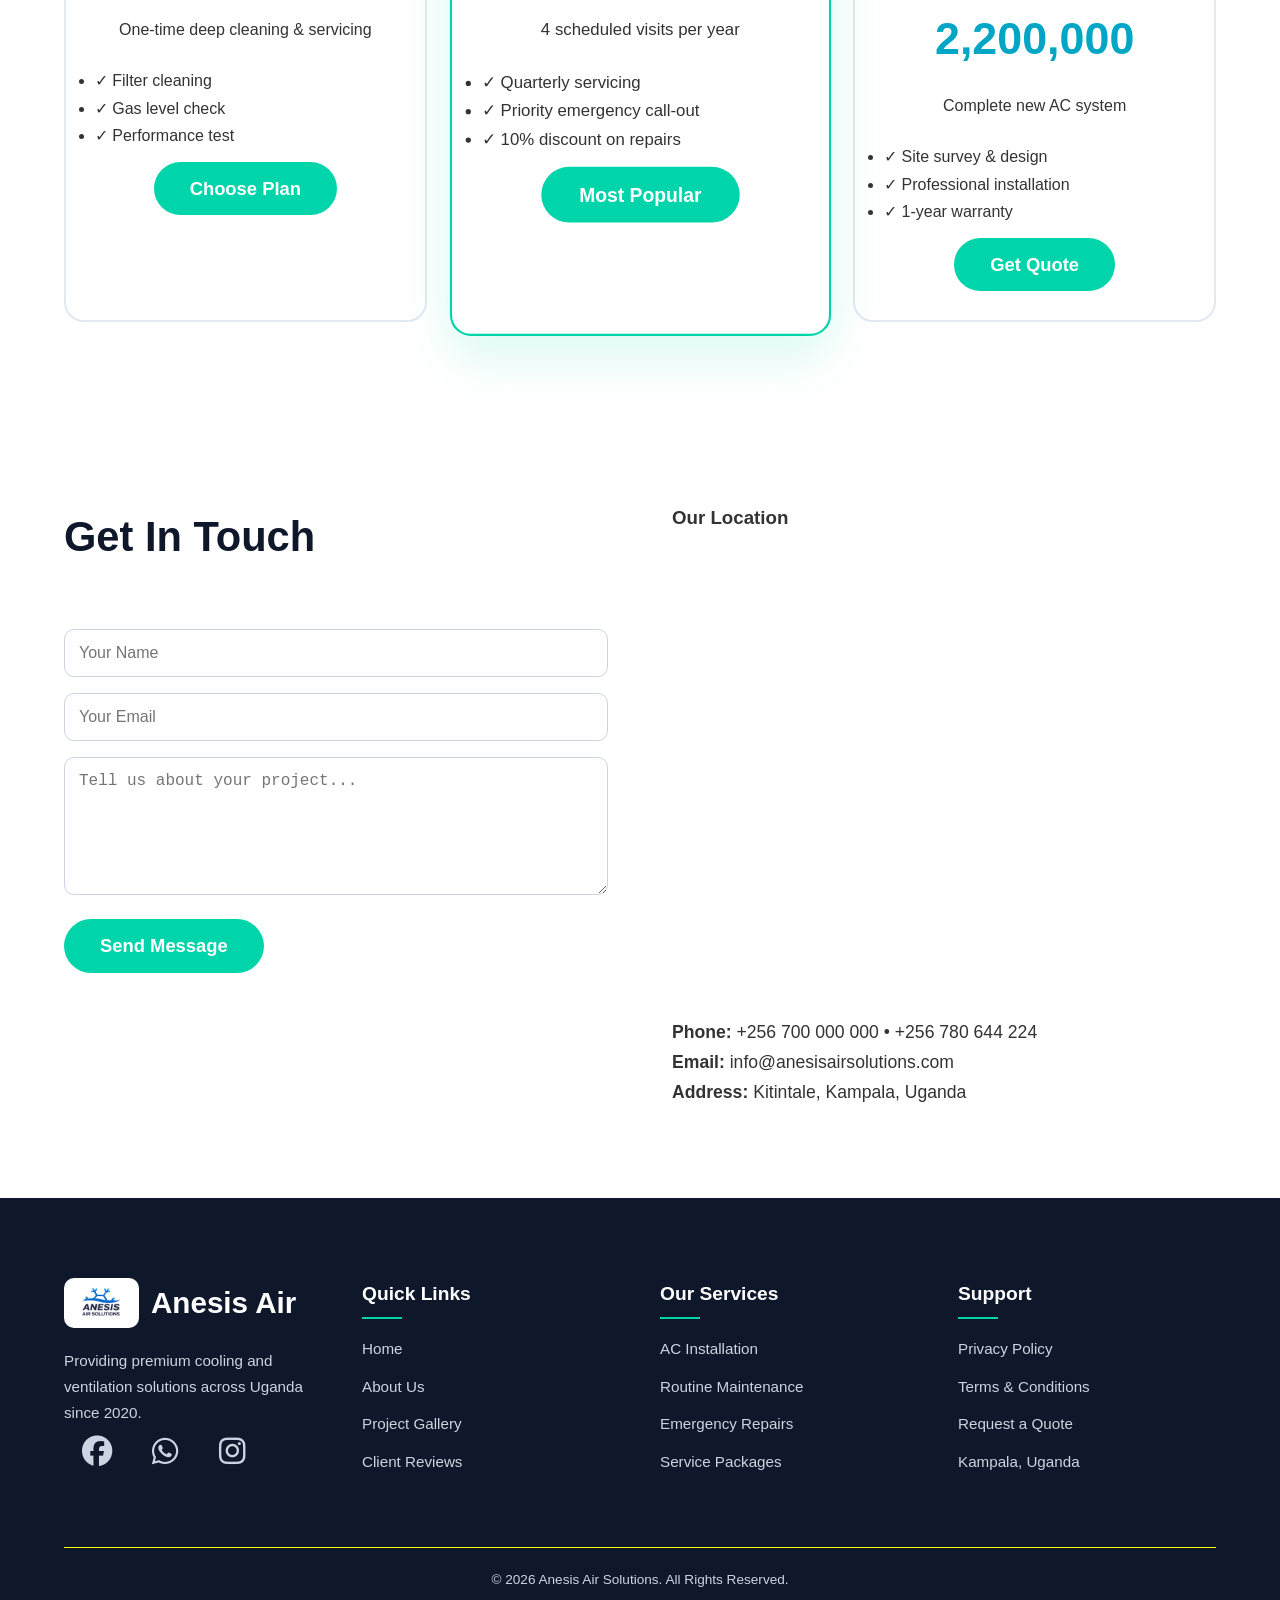
==== commit 044e9631: "Update index.html" ====
--- a/index.html
+++ b/index.html
@@ -49,7 +49,7 @@
     <!-- About Section -->
     <section id="about" class="about">
         <div>
-            <img src="img/t.jpg" alt="Anesis Air Solutions team installing AC" loading="lazy">
+            <img src="t.jpg.jpg" alt="Anesis Air Solutions team installing AC" loading="lazy">
         </div>
         <div>
             <h2 class="section-title" style="text-align:left;font-size:2.4rem;">Expert Cooling Solutions You Can Trust</h2>
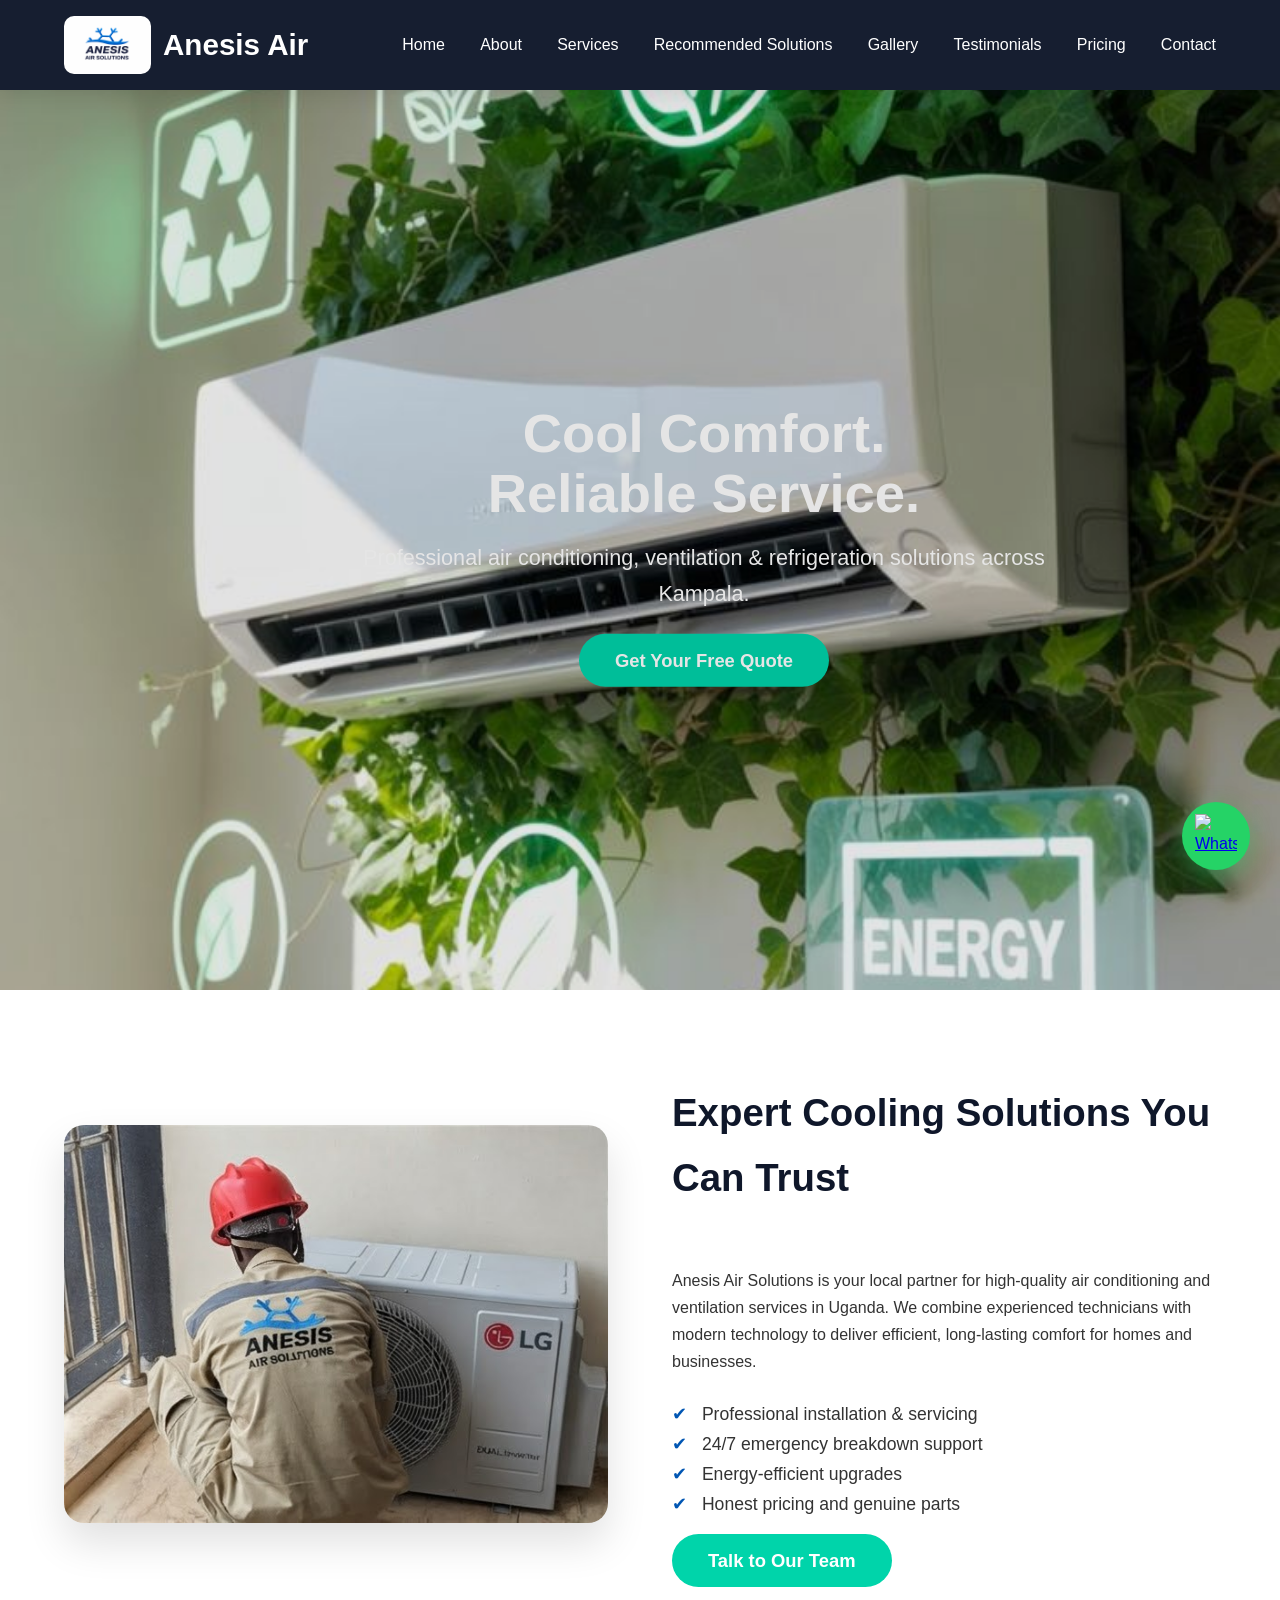
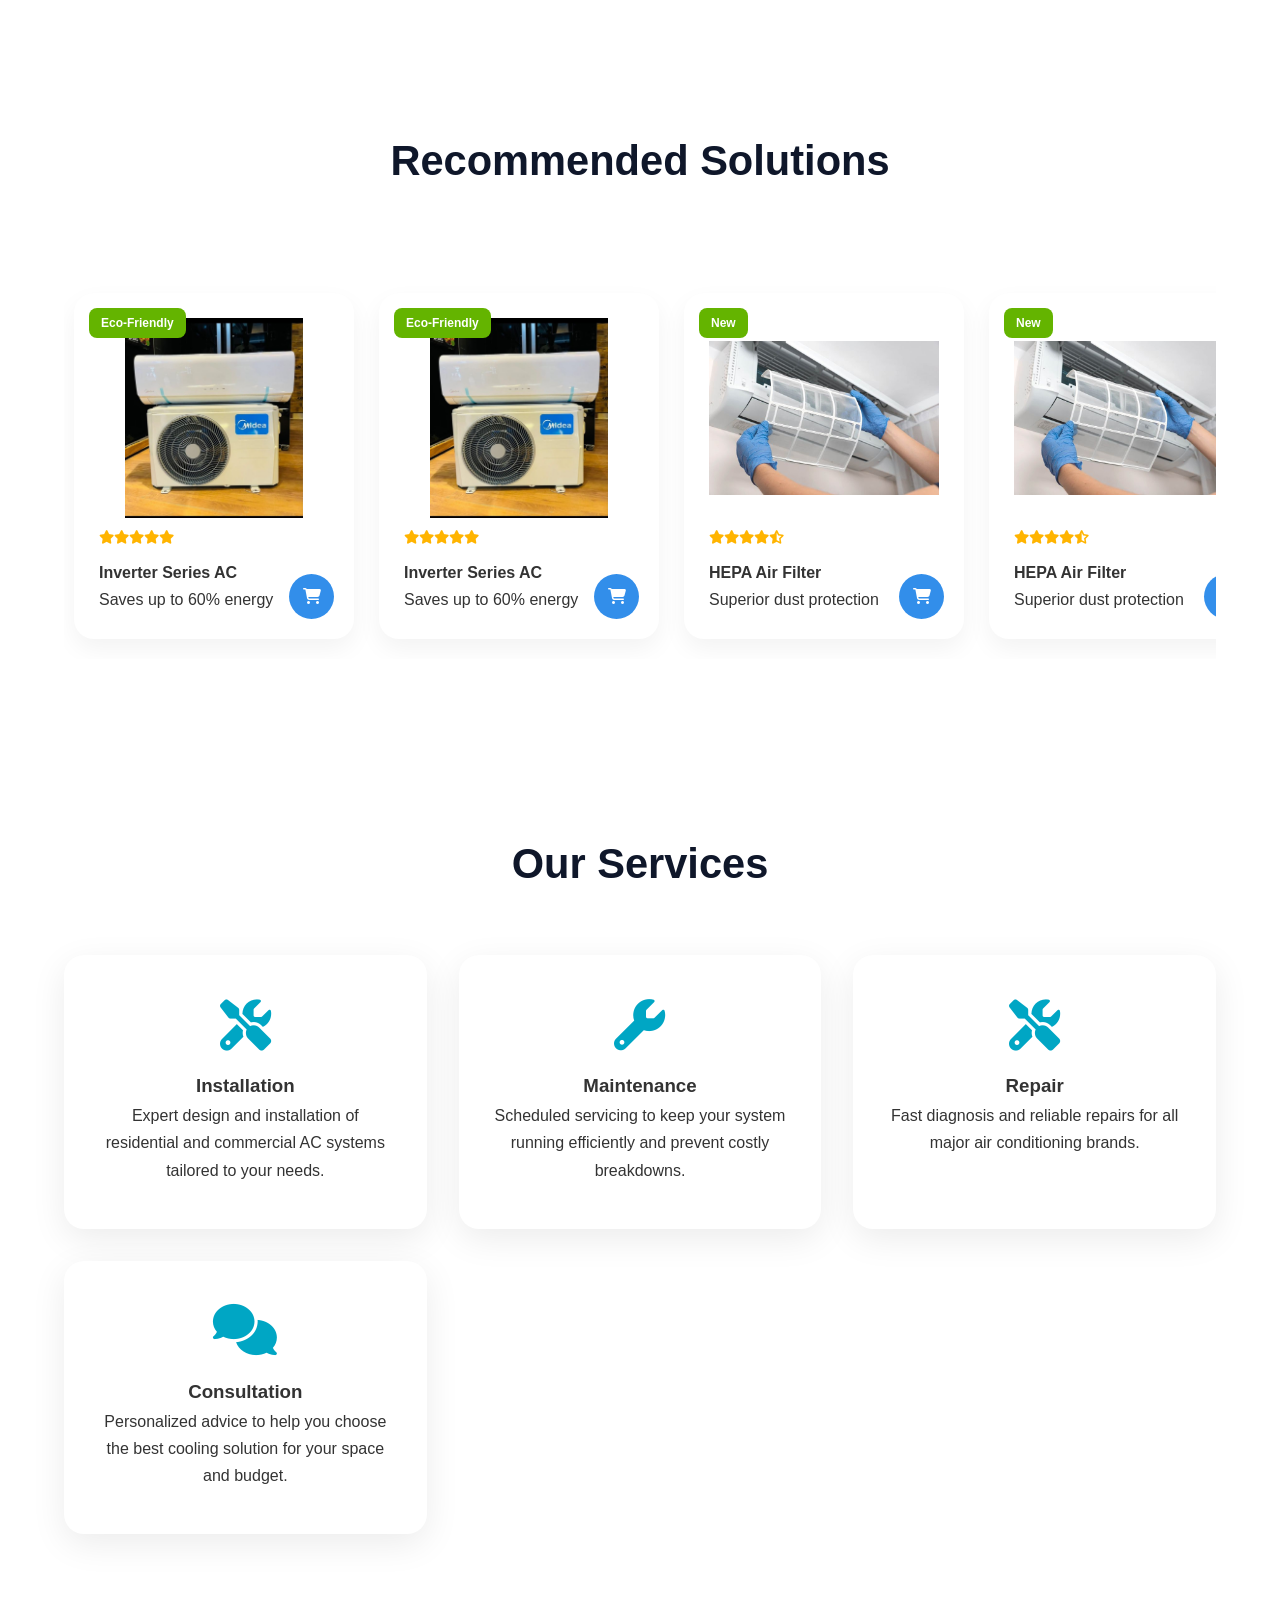
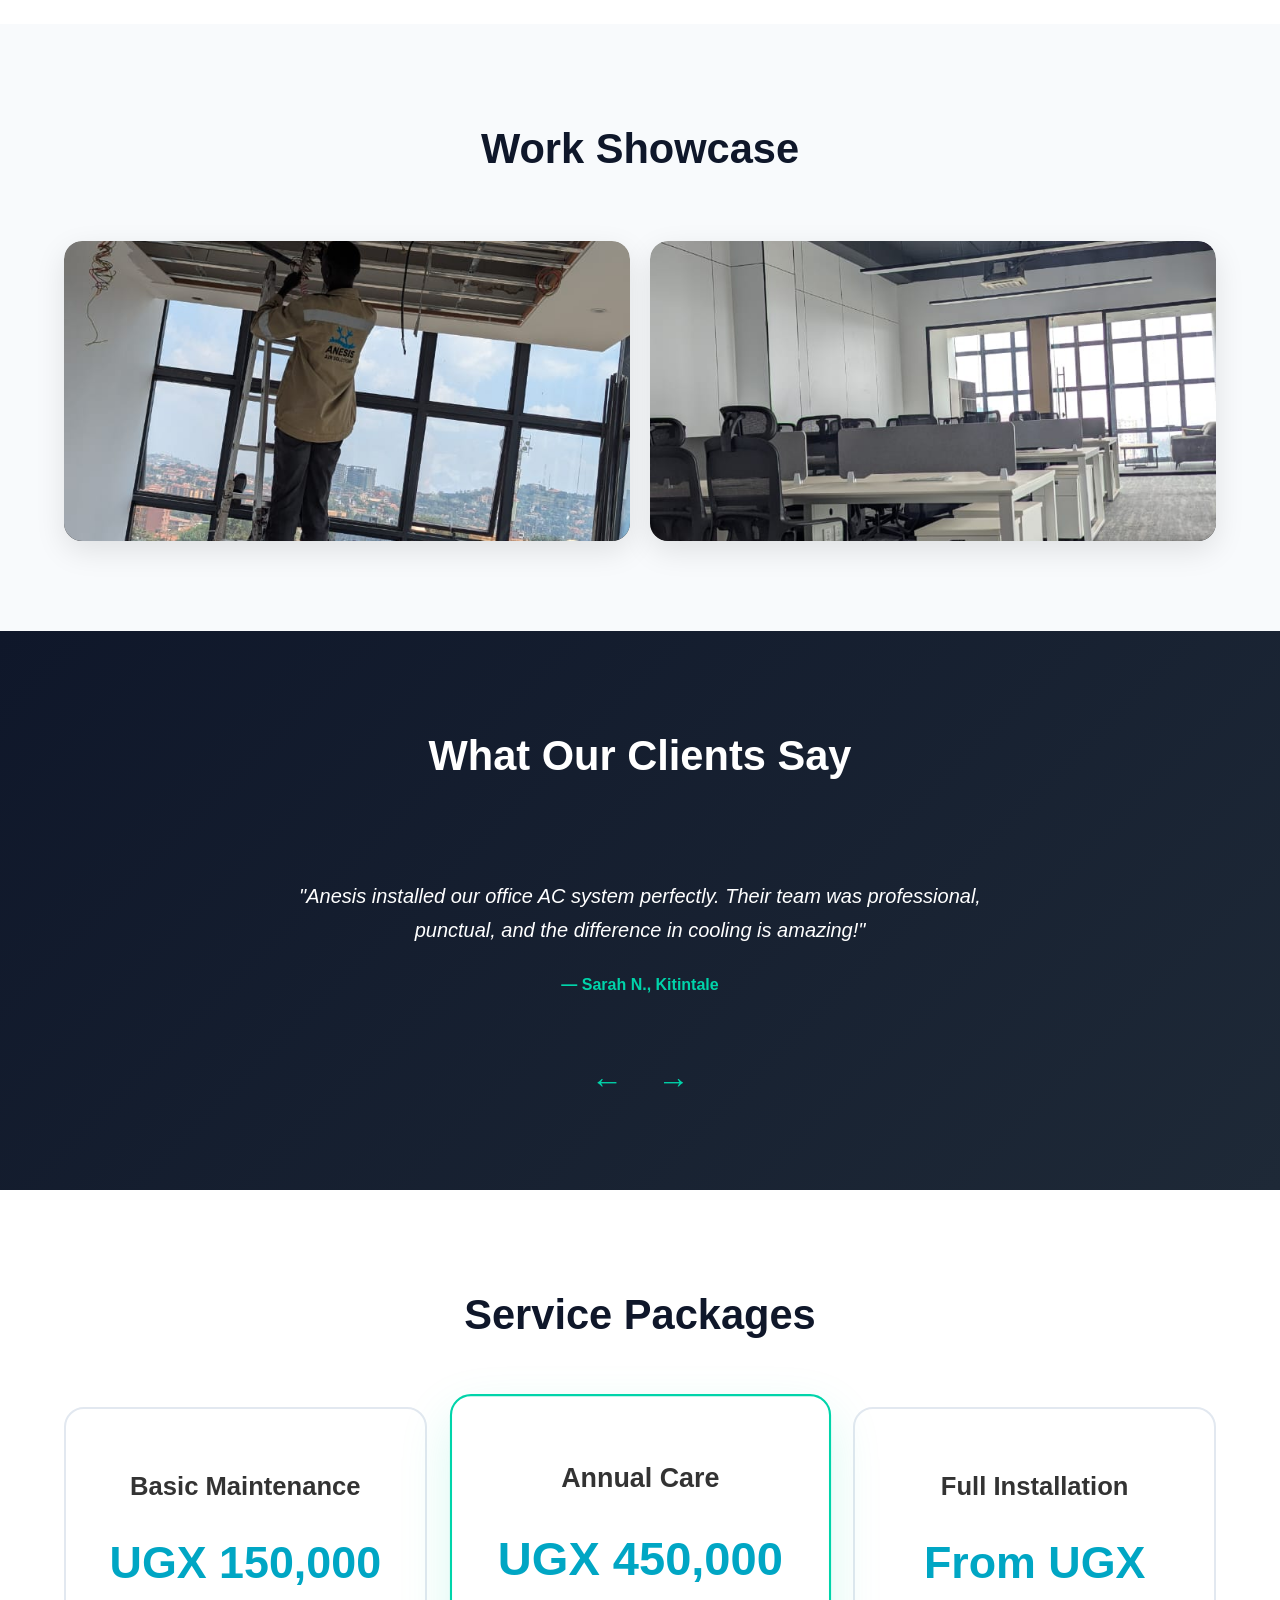
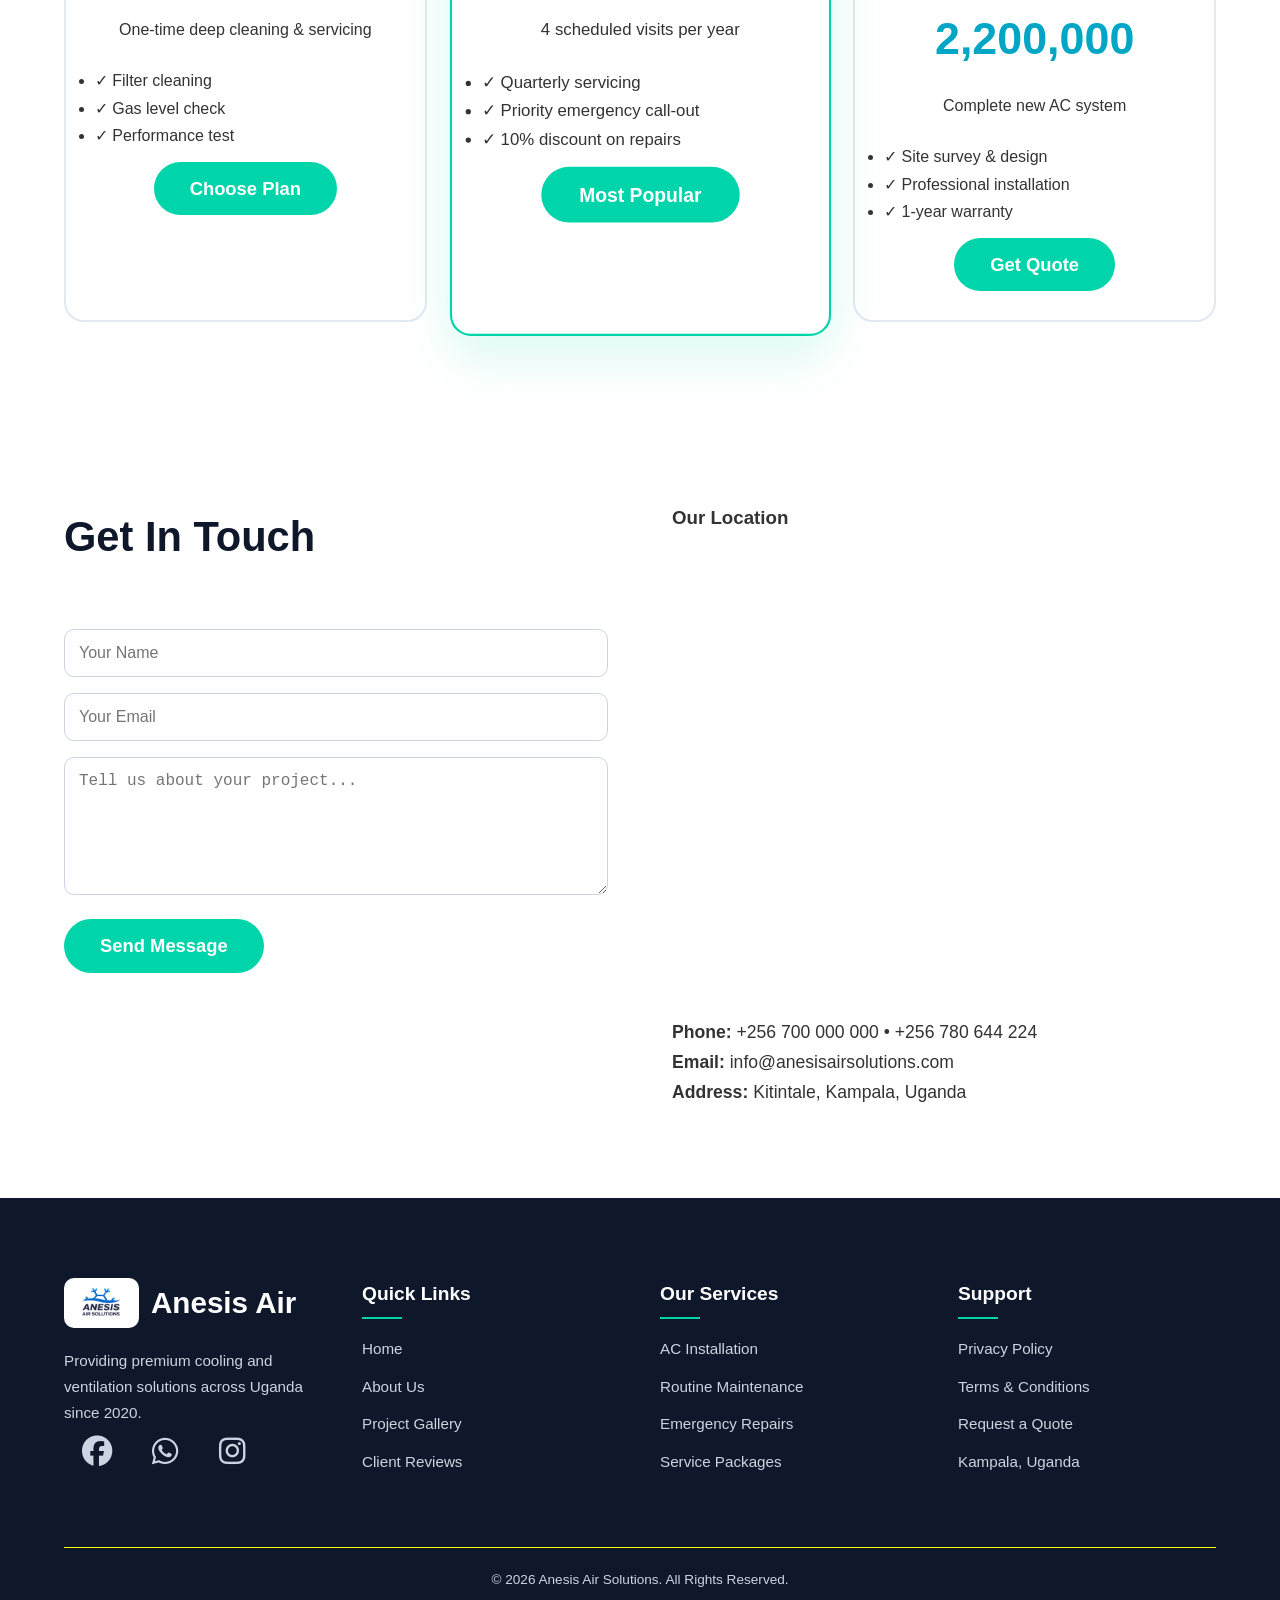
==== commit a49629ce: "Update index.html" ====
--- a/index.html
+++ b/index.html
@@ -23,6 +23,7 @@
             <li><a href="#">Home</a></li>
             <li><a href="#about">About</a></li>
             <li><a href="#services">Services</a></li>
+            <li><a href="#recommended Solutions">Recommended Solutions</a></li>
             <li><a href="#gallery">Gallery</a></li>
             <li><a href="#testimonials">Testimonials</a></li>
             <li><a href="#pricing">Pricing</a></li>
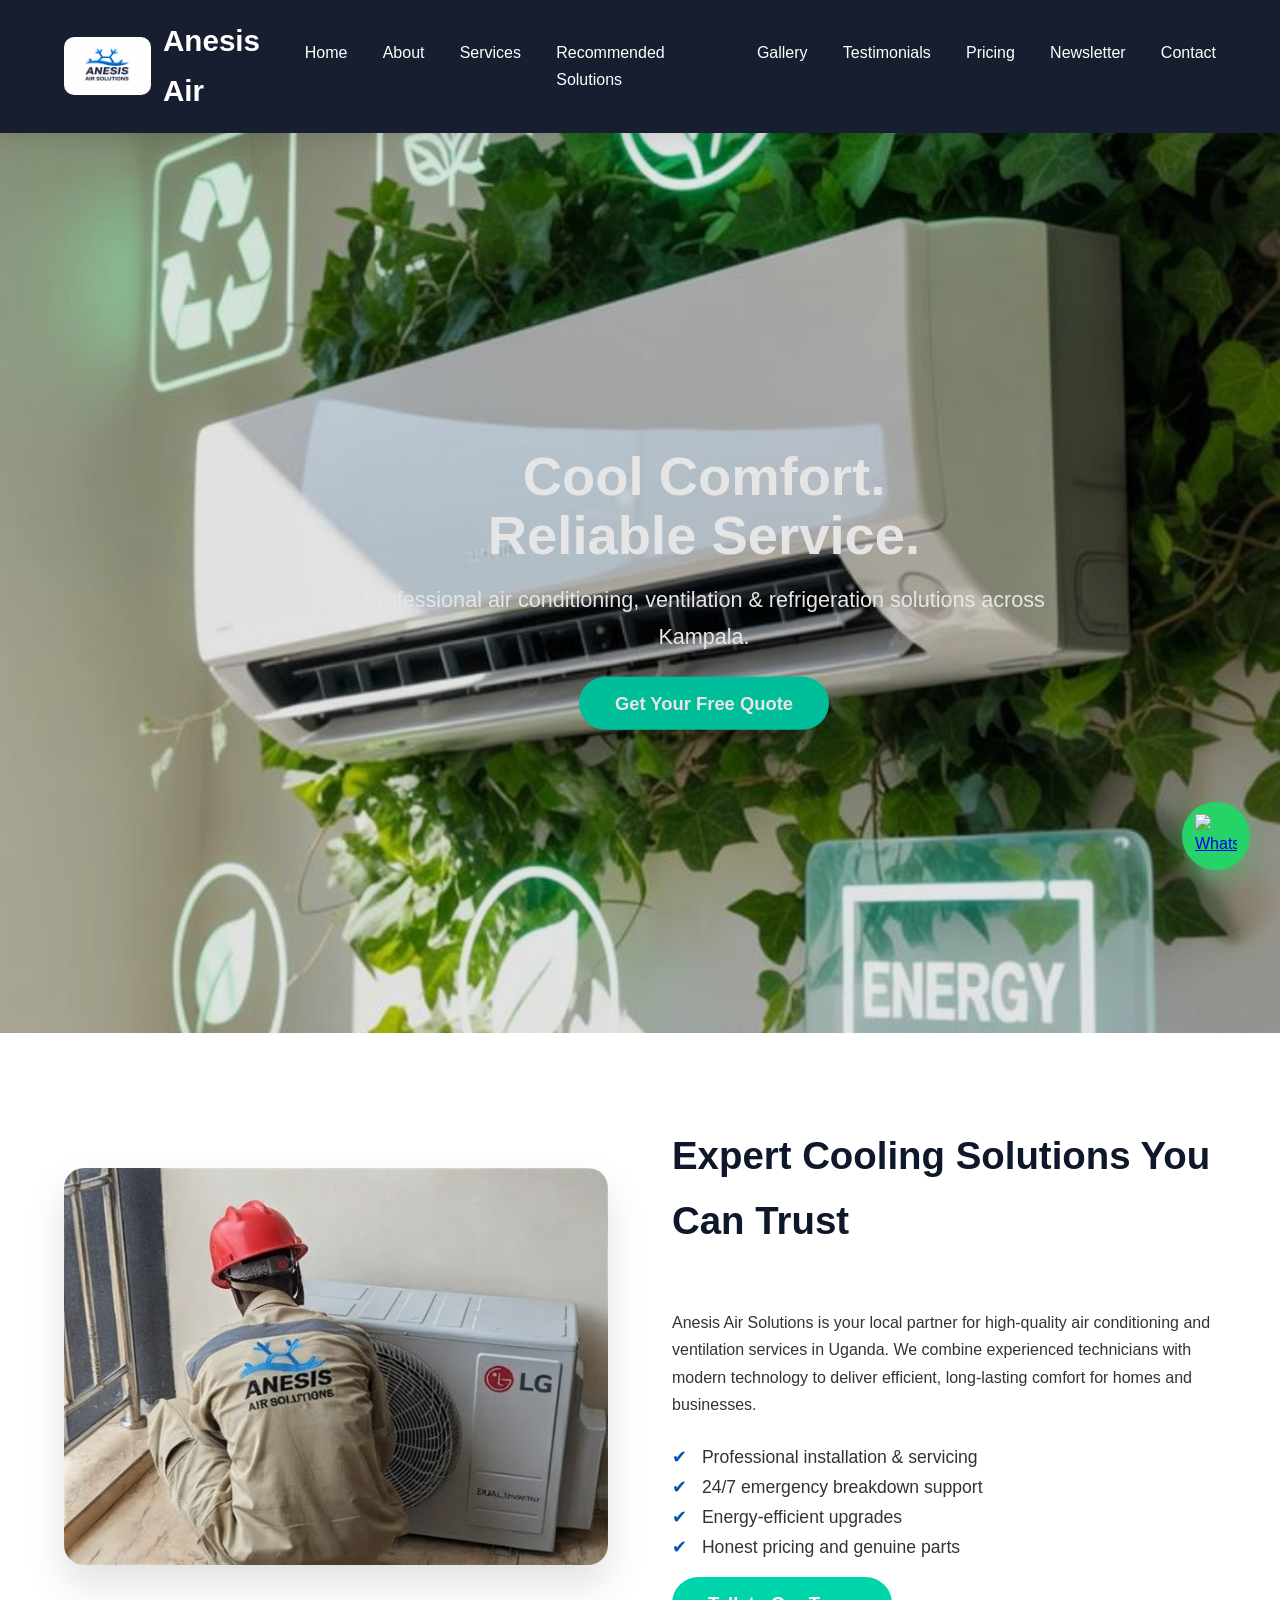
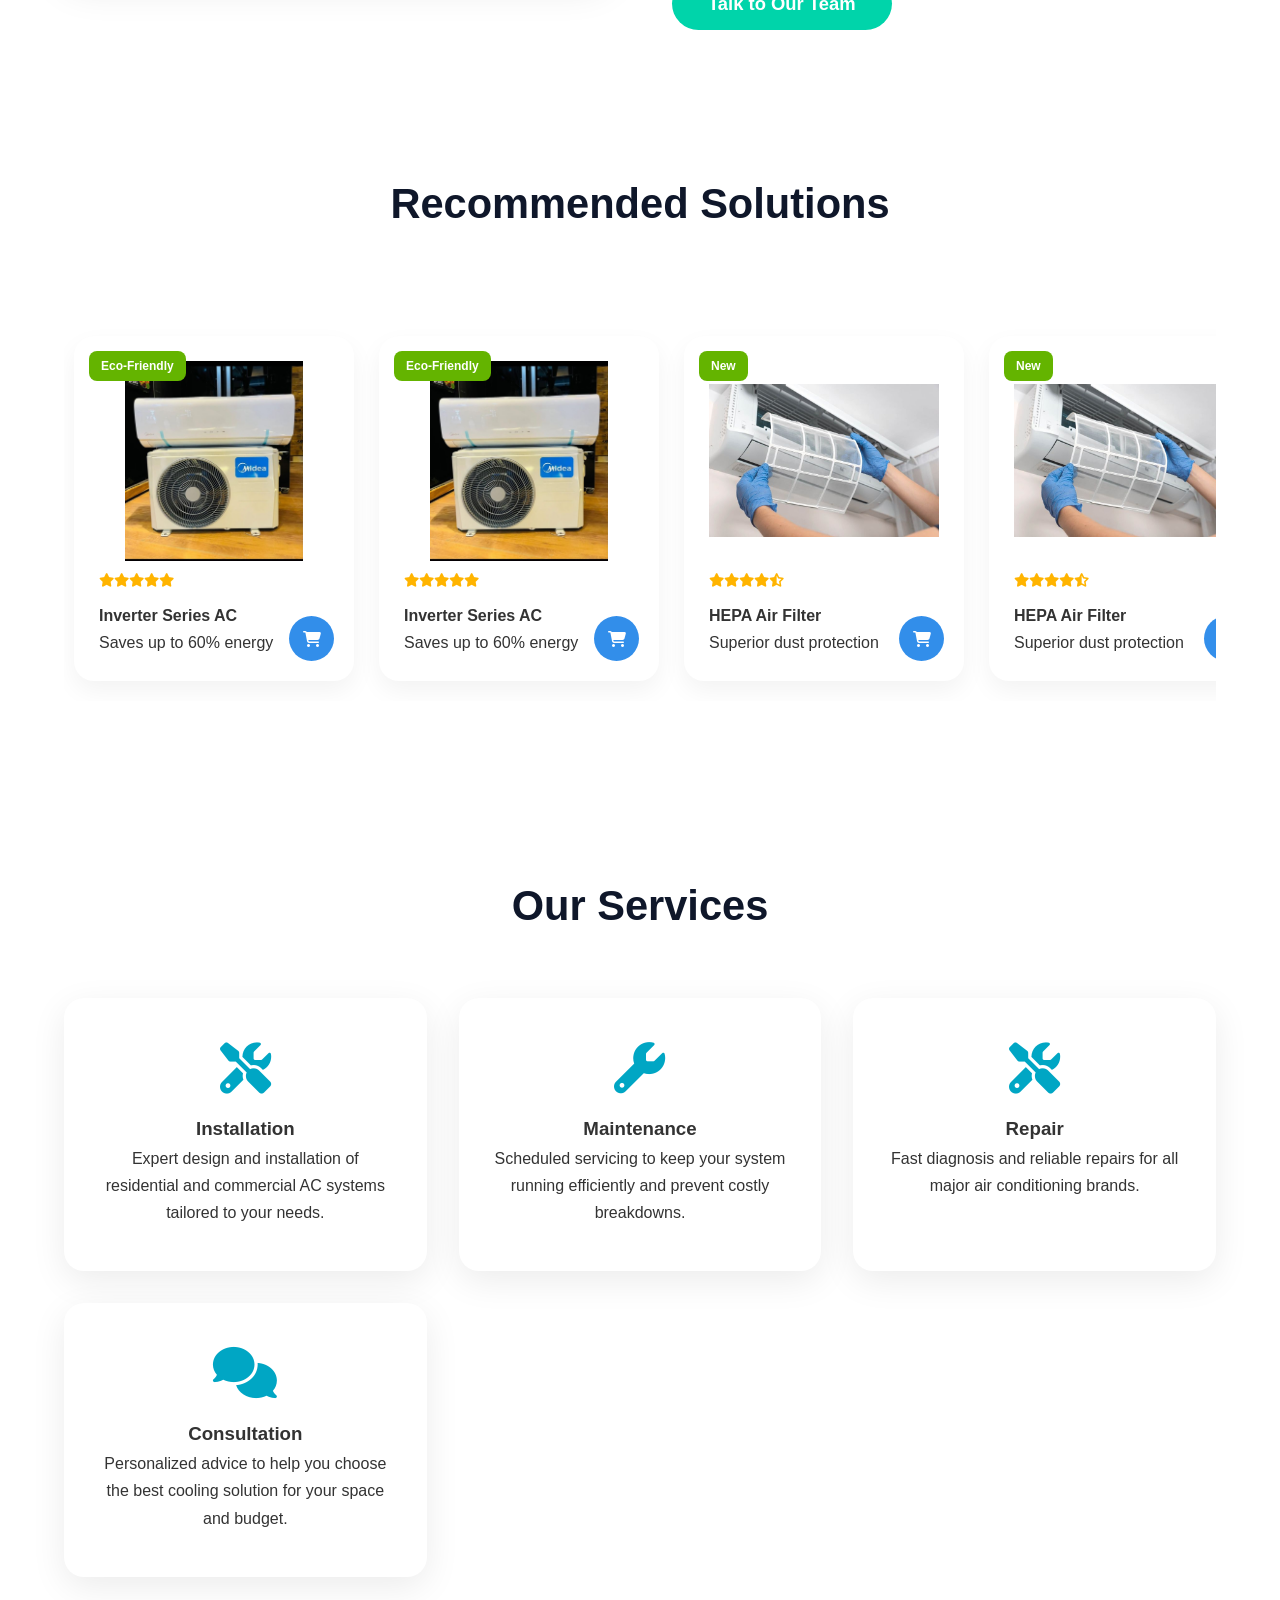
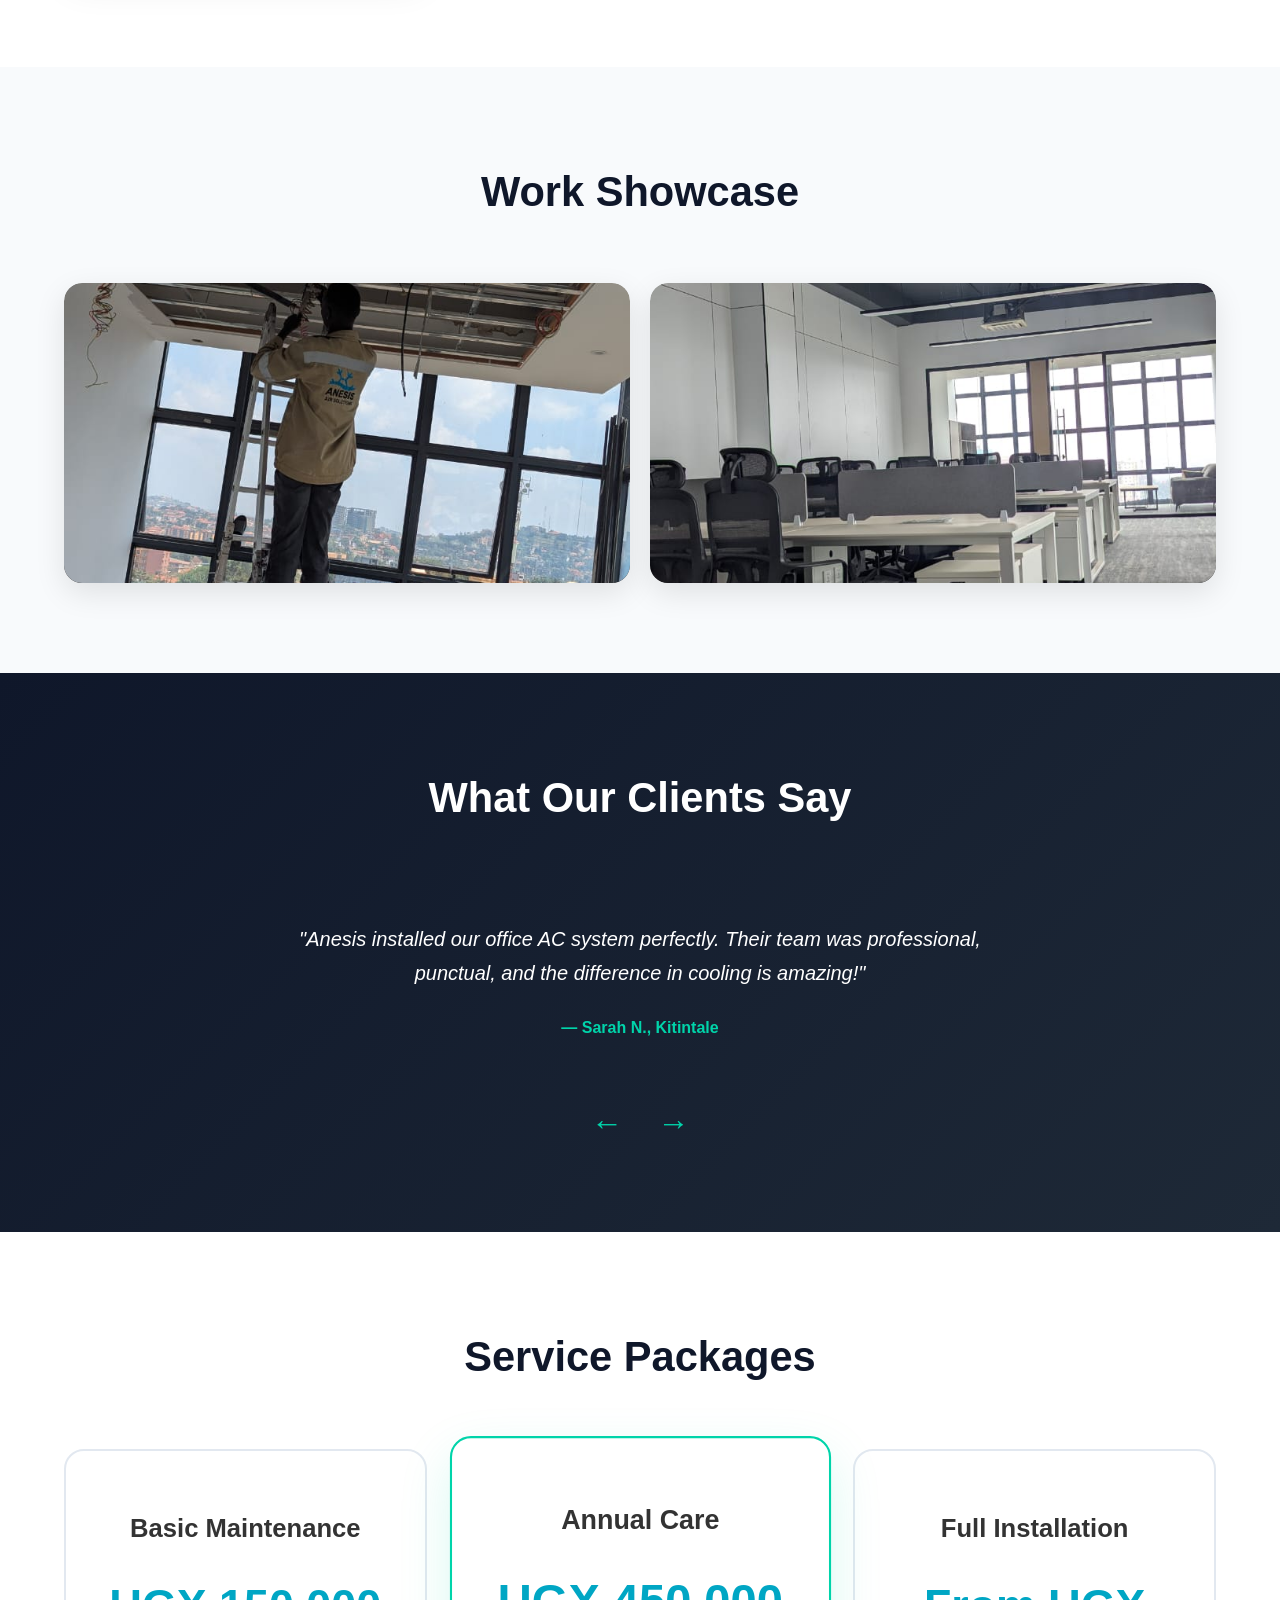
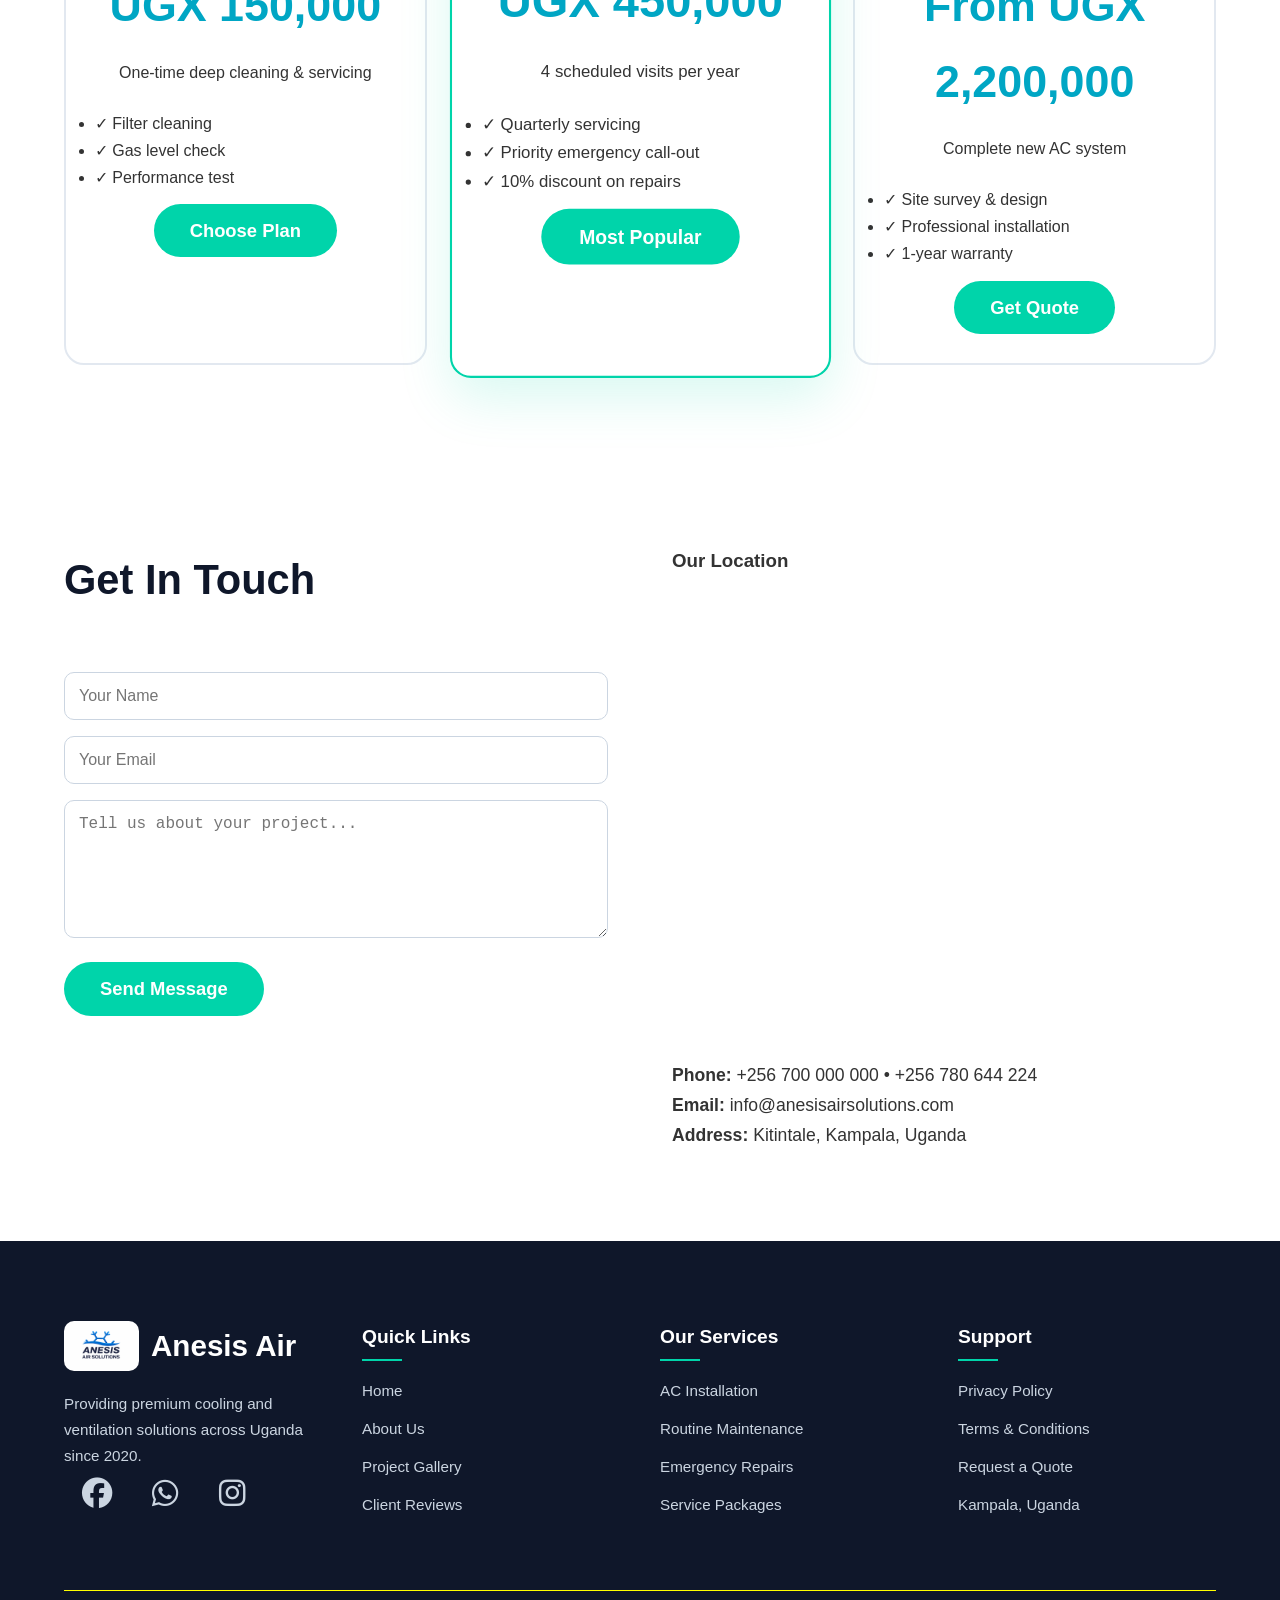
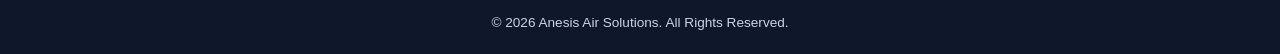
==== commit dc40ced1: "Update index.html" ====
--- a/index.html
+++ b/index.html
@@ -23,10 +23,11 @@
             <li><a href="#">Home</a></li>
             <li><a href="#about">About</a></li>
             <li><a href="#services">Services</a></li>
-            <li><a href="#recommended Solutions">Recommended Solutions</a></li>
+            <li><a href="#featured-products">Recommended Solutions</a></li>
             <li><a href="#gallery">Gallery</a></li>
             <li><a href="#testimonials">Testimonials</a></li>
             <li><a href="#pricing">Pricing</a></li>
+            <li><a href="newsletter.html">Newsletter</a></li>
             <li><a href="#contact">Contact</a></li>
         </ul>
         <div class="hamburger" id="menu-btn">
@@ -66,7 +67,7 @@
     </section>
 
     <!-- Featured Products -->
-    <section class="featured-products">
+    <section id="featured-products" class="featured-products">
         <h2 class="section-title">Recommended Solutions</h2>
         <div class="product-container">
             <div class="product-carousel">
@@ -307,6 +308,9 @@
         </div>
     </footer>
 
+    <!-- Toast Notification Container -->
+    <div id="toast-container"></div>
+
     <!-- Floating WhatsApp Button -->
     <a href="https://wa.me/256780644224" target="_blank" class="whatsapp-float">
         <img src="https://cdn3.iconfinder.com/data/icons/2018-social-media-logotypes/1000/2018_social_media_popular_app_logo-whatsapp-64.png" alt="WhatsApp">
--- a/css/style.css
+++ b/css/style.css
@@ -583,9 +583,140 @@
     color: var(--accent); 
 }
 
-/* ------------------------------
+/* ==============================
+    TOAST NOTIFICATION SYSTEM
+============================== */
+#toast-container {
+    position: fixed;
+    top: 30px;
+    right: 30px;
+    z-index: 9998;
+    display: flex;
+    flex-direction: column;
+    gap: 15px;
+    pointer-events: none;
+}
+
+.toast {
+    background: linear-gradient(135deg, #667eea 0%, #764ba2 100%);
+    color: white;
+    padding: 18px 24px;
+    border-radius: 12px;
+    box-shadow: 0 10px 40px rgba(0, 0, 0, 0.2);
+    min-width: 350px;
+    display: flex;
+    flex-direction: column;
+    pointer-events: auto;
+    cursor: pointer;
+    animation: slideIn 0.4s cubic-bezier(0.34, 1.56, 0.64, 1);
+    overflow: hidden;
+    position: relative;
+}
+
+.toast-success {
+    background: linear-gradient(135deg, #00d4aa 0%, #00a6c4 100%);
+}
+
+.toast-error {
+    background: linear-gradient(135deg, #f093fb 0%, #f5576c 100%);
+}
+
+.toast-warning {
+    background: linear-gradient(135deg, #fa709a 0%, #fee140 100%);
+}
+
+.toast-info {
+    background: linear-gradient(135deg, #4facfe 0%, #00f2fe 100%);
+}
+
+.toast-content {
+    display: flex;
+    align-items: center;
+    gap: 15px;
+    font-size: 1rem;
+    font-weight: 500;
+}
+
+.toast-icon {
+    font-size: 1.5rem;
+    flex-shrink: 0;
+}
+
+.toast-message {
+    flex: 1;
+    line-height: 1.4;
+}
+
+.toast-progress {
+    position: absolute;
+    bottom: 0;
+    left: 0;
+    height: 4px;
+    background: rgba(255, 255, 255, 0.5);
+    width: 100%;
+    animation: progress 4s linear;
+}
+
+@keyframes slideIn {
+    from {
+        transform: translateX(400px);
+        opacity: 0;
+    }
+    to {
+        transform: translateX(0);
+        opacity: 1;
+    }
+}
+
+@keyframes slideOut {
+    from {
+        transform: translateX(0);
+        opacity: 1;
+    }
+    to {
+        transform: translateX(400px);
+        opacity: 0;
+    }
+}
+
+@keyframes progress {
+    from {
+        width: 100%;
+    }
+    to {
+        width: 0;
+    }
+}
+
+@keyframes fadeOut {
+    from {
+        opacity: 1;
+    }
+    to {
+        opacity: 0;
+    }
+}
+
+.toast.hide {
+    animation: slideOut 0.5s cubic-bezier(0.34, 1.56, 0.64, 1) forwards;
+}
+
+@media (max-width: 768px) {
+    #toast-container {
+        top: 20px;
+        right: 20px;
+        left: 20px;
+    }
+    
+    .toast {
+        min-width: auto;
+        width: 100%;
+    }
+}
+
+/* ==============================
     FLOATING WHATSAPP BUTTON
------------------------------- */
+============================== */
 .whatsapp-float {
     position:fixed; 
     bottom:30px; 
